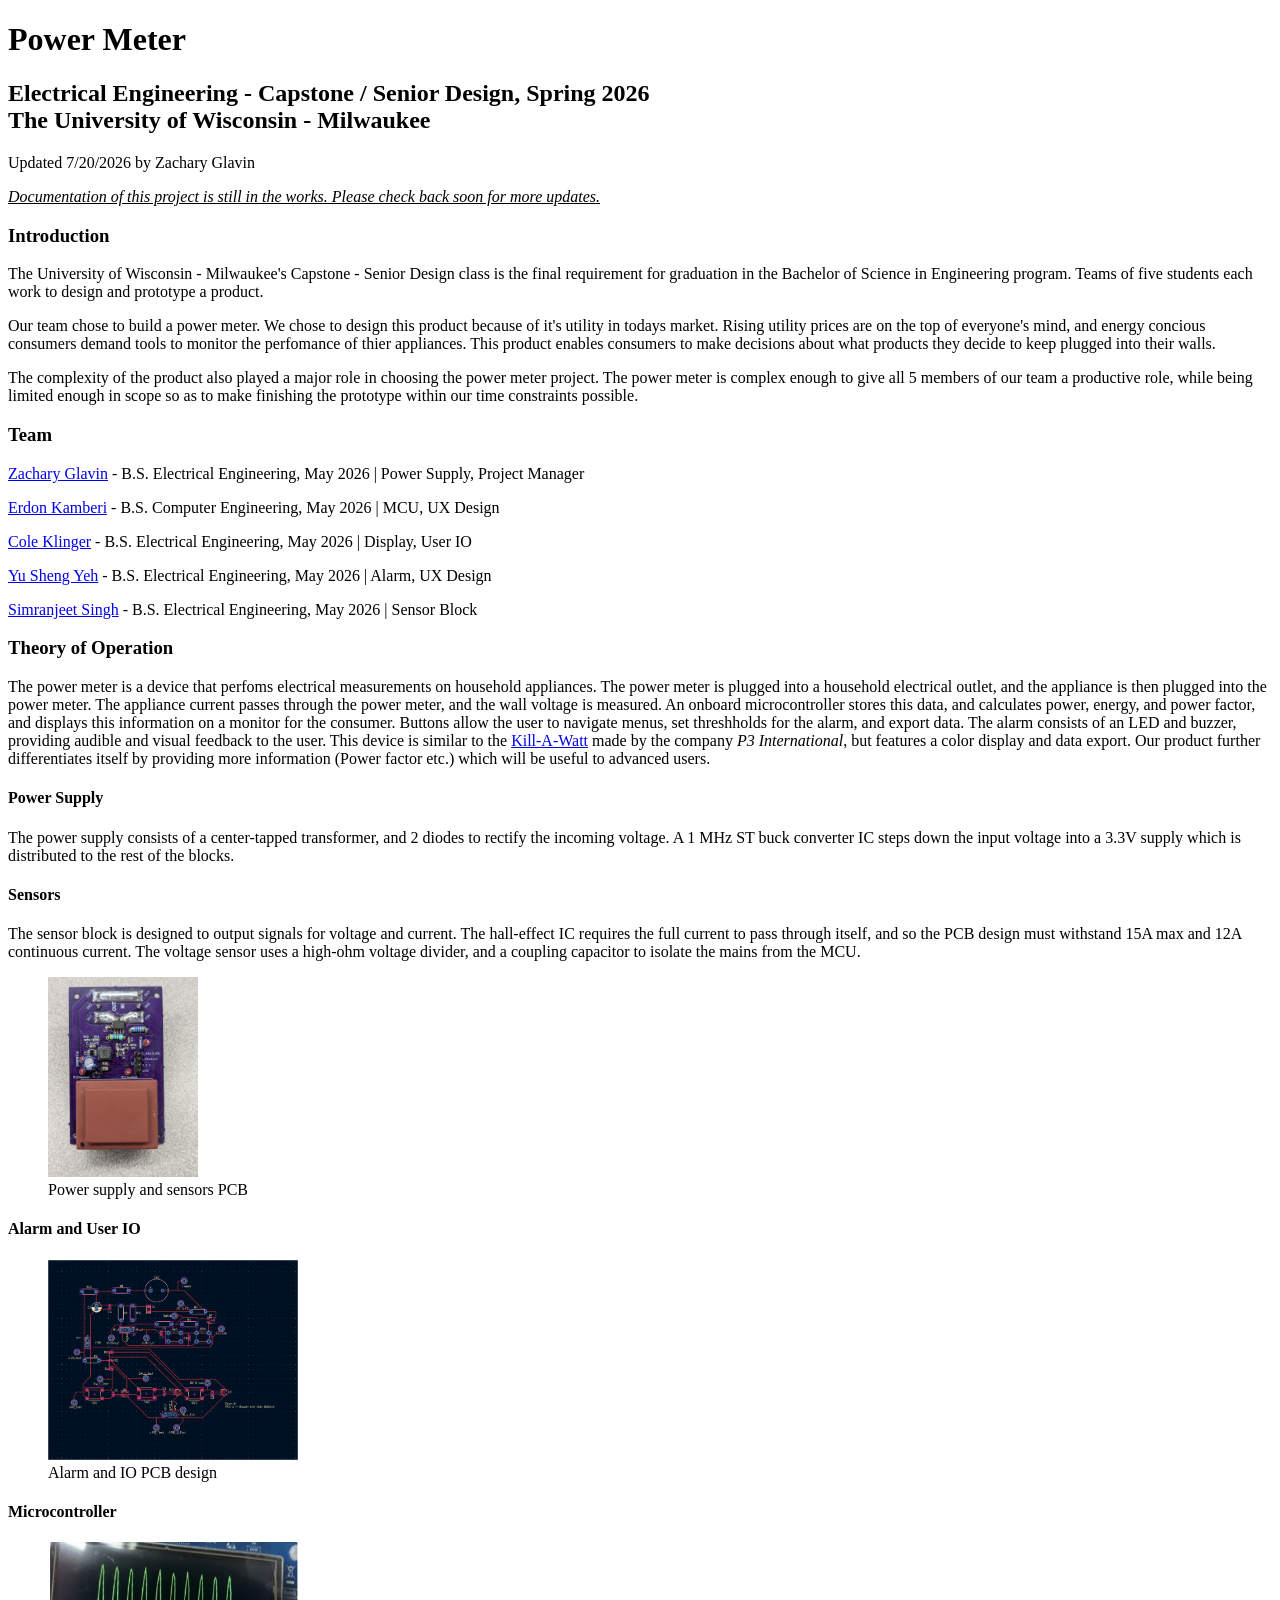
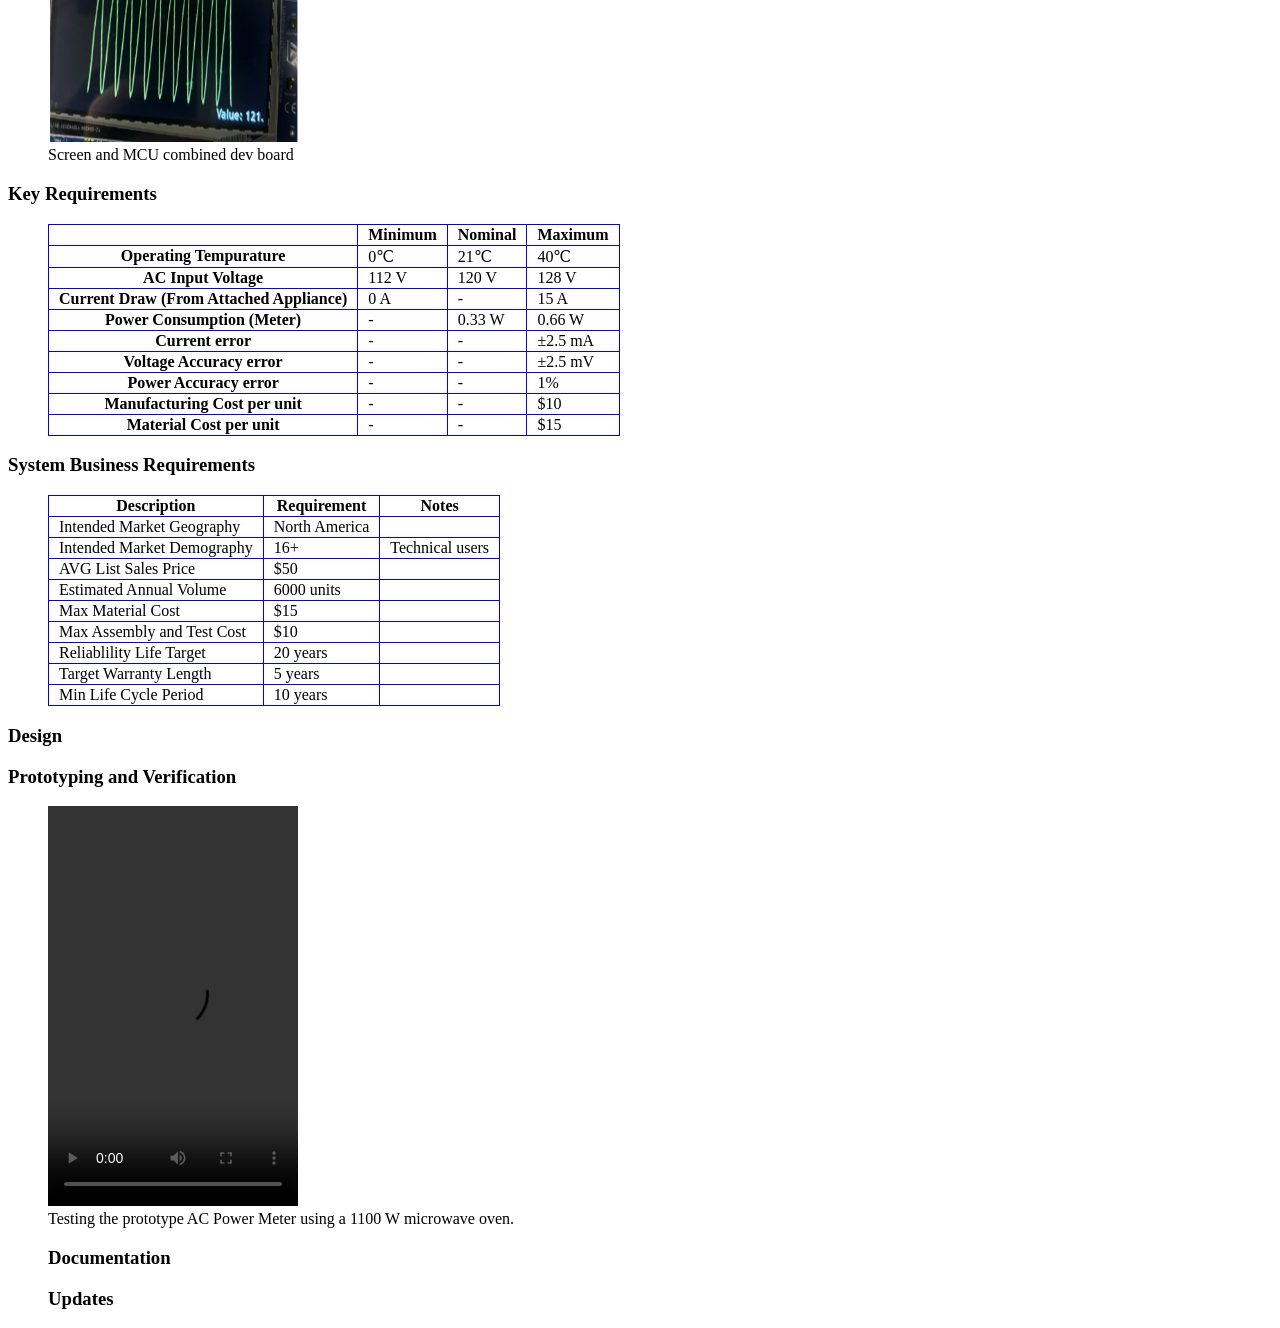
==== capstone.html @ 8c4935be "Additions made to text Update date added. Key sections within projects removed or reorganized" ====
<!Doctype html>
<html>
	<head>
	    <title>
            Capstone
        </title>
        <link rel="icon" type="image/png" href="images/logo_mini.png"> 
		<link rel="stylesheet" href="report.css?v=1.2">
	
	</head>
	
	<body>
	<h1>
		Power Meter
	</h1>
	<h2>
		Electrical Engineering - Capstone / Senior Design, Spring 2026
		<br>
		The University of Wisconsin - Milwaukee
	</h2>
	<p>
		Updated 7/20/2026 by Zachary Glavin
	</p>
	<p>
		<u><i>Documentation of this project is still in the works. Please check back soon for more updates. </i></u>
	</p>
		
	
	<h3>
		Introduction
	</h3>
	<p>
	The University of Wisconsin - Milwaukee's Capstone - Senior Design class is the final requirement for 
	graduation in the Bachelor of Science in Engineering program. Teams of five students each work to design 
	and prototype a product. 
	</p>
	<p>
	Our team chose to build a power meter. We chose to design this product because of it's utility in todays market. 
	Rising utility prices are on the top of everyone's mind, and energy concious consumers demand tools to monitor 
	the perfomance of thier appliances. This product enables consumers to make decisions about what products they decide 
	to keep plugged into their walls. 
	</p>
	<p>
	The complexity of the product also played a major role in choosing the power meter project. The power meter is complex enough to 
	give all 5 members of our team a productive role, while being limited enough in scope so as to make finishing the prototype within 
	our time constraints possible.
	</p>
	
	<h3>
		Team
	</h3>
	<p>
		<a href = "https://www.linkedin.com/in/zachglavin/" target = "_blank">Zachary Glavin</a> - B.S. Electrical Engineering, May 2026 | Power Supply, Project Manager
	</p>
	<p>
		<a href = "https://www.linkedin.com/in/erdon-kamberi-077677213/" target = "_blank">Erdon Kamberi</a> - B.S. Computer Engineering, May 2026 | MCU, UX Design
	</p>
	<p>
		<a href = "https://www.linkedin.com/in/cole-klinger-29abb12b4/" target = "_blank">Cole Klinger</a> - B.S. Electrical Engineering, May 2026 | Display,  User IO
	</p>
	<p>
		<a href = "https://www.linkedin.com/in/anson-yeh-96532a337/" target = "_blank">Yu Sheng Yeh</a> - B.S. Electrical Engineering, May 2026 | Alarm, UX Design
	</p>
	<p>
		<a href = "https://www.linkedin.com/in/simranjeet-singh-a9931b348/" target = "_blank">Simranjeet Singh</a> - B.S. Electrical Engineering, May 2026 | Sensor Block
	</p>
	
	<h3>
		Theory of Operation
	</h3>
	<p>
		The power meter is a device that perfoms electrical measurements on household appliances. 
		The power meter is plugged into a household electrical outlet, and the appliance is then 
		plugged into the power meter. The appliance current passes through the power meter, and 
		the wall voltage is measured. An onboard microcontroller stores this data, and calculates 
		power, energy, and power factor, and displays this information on a monitor for the consumer. 
		Buttons allow the user to navigate menus, set threshholds for the alarm, and export data. 
		The alarm consists of an LED and buzzer, providing audible and visual feedback to the user. 
		This device is similar to the 
		<a href="https://shop.p3international.com/products/kill-a-watt">Kill-A-Watt</a> 
		made by the company <i>P3 International</i>, but features a color display and data export. 
		Our product further differentiates itself by providing more information (Power factor etc.) 
		which will be useful to advanced users.
	</p>

	<h4>
		Power Supply
	</h4>
	
	<p>
	The power supply consists of a center-tapped transformer, and 2 diodes to rectify the incoming voltage. A 1 MHz ST buck converter IC steps down the input voltage into a 3.3V supply which is distributed to the rest of the blocks. 
	</p>
	
	<h4>
	Sensors
	</h4>
	<p>
	The sensor block is designed to output signals for voltage and current. The hall-effect IC requires the full current to pass through itself, and so the PCB design must withstand 15A max and 12A continuous current. The voltage sensor uses a high-ohm voltage divider, and a coupling capacitor to isolate the mains from the MCU. 
	</p>
	
	<figure>
		<img src="images/pcb_r2_live.jpg" style="width: 150px; height: 200px">
		<figcaption>
			Power supply and sensors PCB
		</figcaption>
	</figure>
	
	<h4>
		Alarm and User IO
	</h4>
	
	<figure>
		<img src="images/io_pcb_schem.png" style="width: 250px; height: 200px">
		<figcaption>
			Alarm and IO PCB design
		</figcaption>
	</figure>
	
	<h4>
		Microcontroller
	</h4>
	<figure>
		<img src="images/mcu_sine.jpg" style="width: 250px; height: 200px">
		<figcaption>
			Screen and MCU combined dev board
		</figcaption>
	</figure>
	
	<h3>
		Key Requirements
	</h3>
	
	<figure>
	
		<table>
			<tr>
				<th></th>
				<th>Minimum</th>
				<th>Nominal</th>
				<th>Maximum</th>
			</tr>
			<tr>
				<th>Operating Tempurature</th>
				<td>0&#8451;</td>
				<td>21&#8451;</td>
				<td>40&#8451;</td>
			
			</tr>
			<tr>
				<th>AC Input Voltage</th>
				<td>112 V</td>
				<td>120 V</td>
				<td>128 V</td>
			
			</tr>
			<tr>
				<th>Current Draw (From Attached Appliance)</th>
				<td>0 A</td>
				<td>-</td>
				<td>15 A</td>
			
			</tr>
			<tr>
				<th>Power Consumption (Meter)</th>
				<td>-</td>
				<td>0.33 W</td>
				<td>0.66 W</td>
			
			</tr>
			<tr>
				<th>Current error</th>
				<td>-</td>
				<td>-</td>
				<td>&plusmn;2.5 mA</td>
			
			</tr>
			<tr>
				<th>Voltage Accuracy error</th>
				<td>-</td>
				<td>-</td>
				<td>&plusmn;2.5 mV</td>
			
			</tr>
			<tr>
				<th>Power Accuracy error</th>
				<td>-</td>
				<td>-</td>
				<td>1%</td>
			
			</tr>
			<tr>
				<th>Manufacturing Cost per unit</th>
				<td>-</td>
				<td>-</td>
				<td>$10</td>
			
			</tr>
			<tr>
				<th>Material Cost per unit</th>
				<td>-</td>
				<td>-</td>
				<td>$15</td>
			
			</tr>
		
		</table>
	</figure>
	
	<h3>
	System Business Requirements
	</h3>
	
	<figure>
		<table>
			<tr>
				<th>Description</th>
				<th>Requirement</th>
				<th>Notes</th>
			<tr>
			
			<tr>
				<td>Intended Market Geography</td>
				<td>North America</td>
				<td></td>
			
			</tr>
			
			<tr>
				<td>Intended Market Demography</td>
				<td>16+</td>
				<td>Technical users</td>
			
			</tr>
			
			<tr>
				<td>AVG List Sales Price</td>
				<td>$50</td>
				<td></td>
			
			</tr>
			
			<tr>
				<td>Estimated Annual Volume</td>
				<td>6000 units</td>
				<td></td>
			
			</tr>
			
			<tr>
			
				<td>Max Material Cost</td>
				<td>$15</td>
				<td></td>
			
			</tr>
			
			<tr>
			
				<td>Max Assembly and Test Cost</td>
				<td>$10</td>
				<td></td>
			
			</tr>
			
			<tr>
			
				<td>Reliablility Life Target</td>
				<td>20 years</td>
				<td></td>
			
			</tr>
			
			<tr>
			
				<td>Target Warranty Length</td>
				<td>5 years</td>
				<td></td>
			
			</tr>
			
			<tr>
			
				<td>Min Life Cycle Period</td>
				<td>10 years</td>
				<td></td>
			
			</tr>
			
		
		</table>
	</figure>
	 
	<h3>
		Design
	</h3>
	<p>
	
	</p>
	
	<h3>
		Prototyping and Verification
	</h3>
	<p>
	
	</p>
	
	<figure>
		<video width="250" height="400" controls>
			<source src="video/microwave_trial.mp4">
		</video>
		<figcaption>
			Testing the prototype AC Power Meter using a 1100 W microwave oven.
		</figcaption>

	<p>
	
	</p>
	
	<h3>
		Documentation
	</h3>
	
	<p>
	
	</p>
	
	<h3>
		Updates
	</h3>

	</body>

</html>
---- report.css ----
table, th, td{
	border-style: solid;
	border-width: 1px;
	border-color: blue;
	border-collapse: collapse;
	padding-left: 10px;
	padding-right: 10px;
}
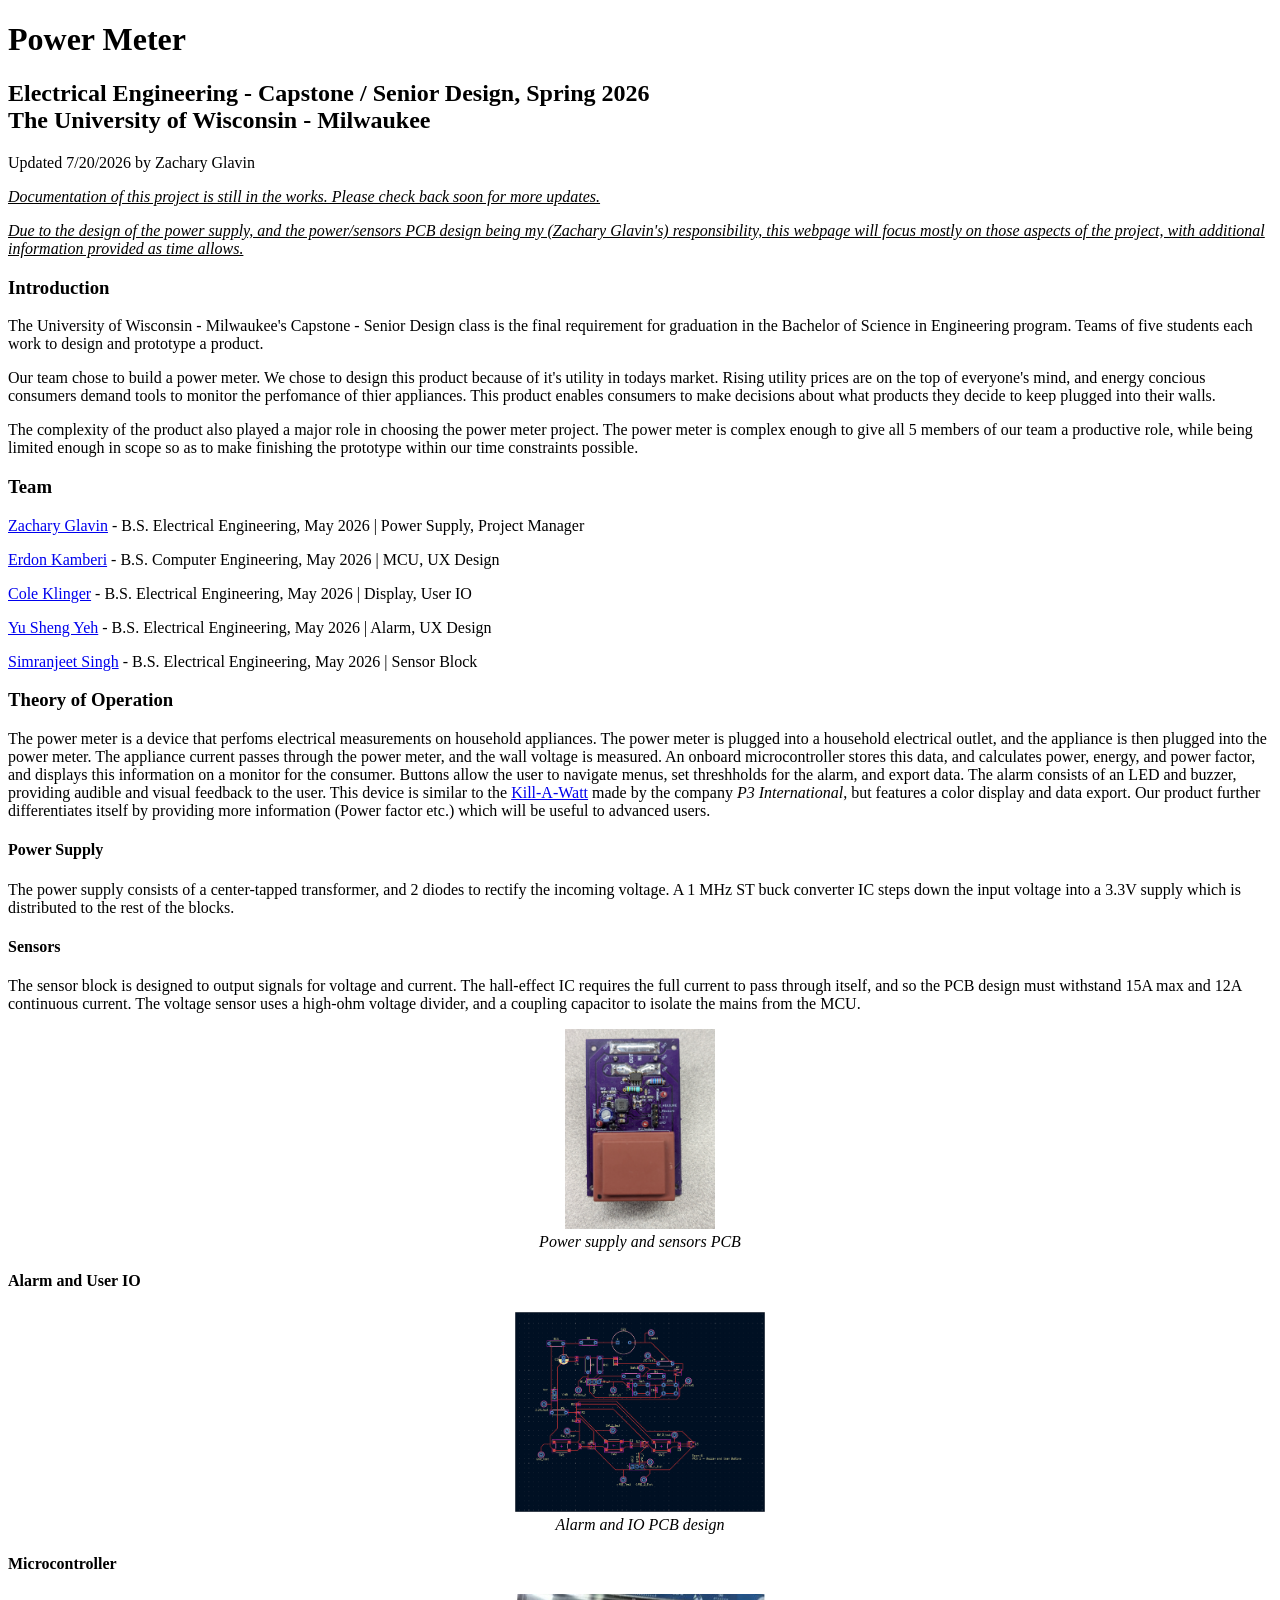
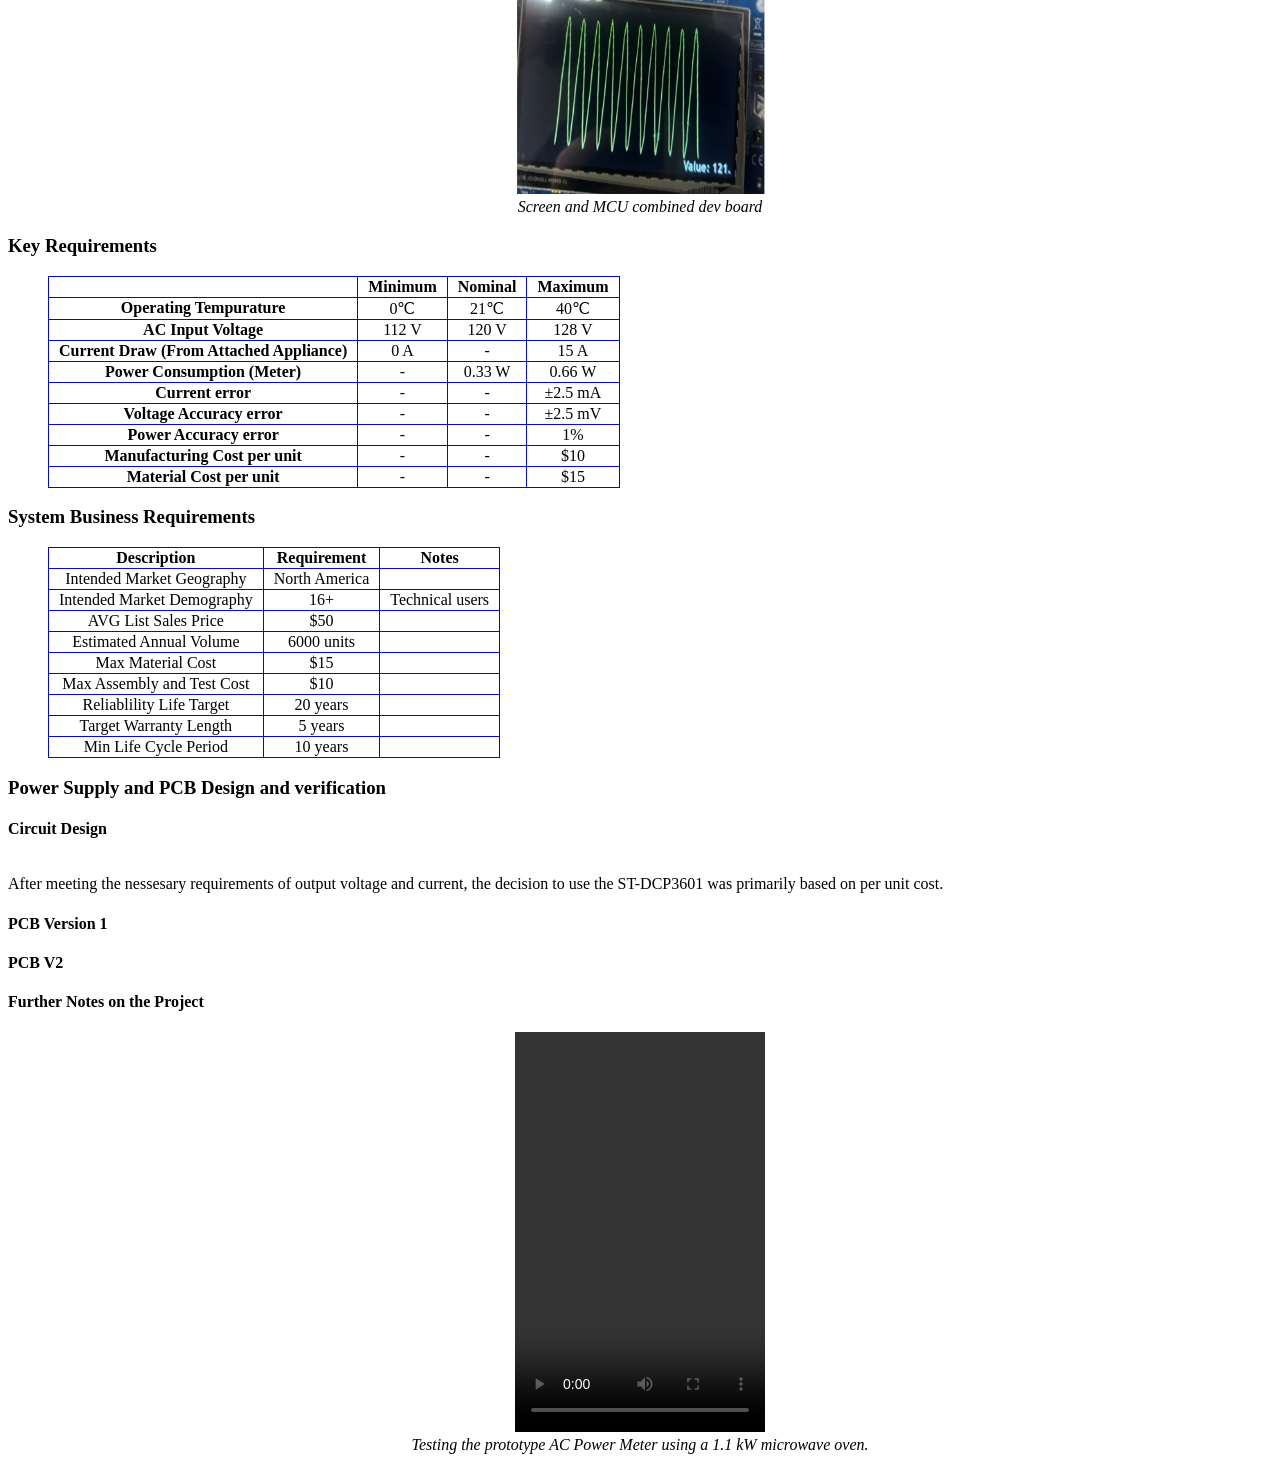
==== commit 18d4c3ed: "Major Content Updates CSS report style update  Large update to document organization" ====
--- a/capstone.html
+++ b/capstone.html
@@ -21,10 +21,16 @@
 	<p>
 		Updated 7/20/2026 by Zachary Glavin
 	</p>
-	<p>
-		<u><i>Documentation of this project is still in the works. Please check back soon for more updates. </i></u>
-	</p>
-		
+	
+	<u><i>
+	<p>
+		Documentation of this project is still in the works. Please check back soon for more updates. 
+	</p>
+	<p>
+		Due to the design of the power supply, and the power/sensors PCB design being my (Zachary Glavin's) responsibility, this webpage will focus mostly on those aspects of the project, with additional information provided as time allows. 
+	</p>
+	
+	</i></u>
 	
 	<h3>
 		Introduction
@@ -289,45 +295,64 @@
 		
 		</table>
 	</figure>
-	 
-	<h3>
-		Design
-	</h3>
-	<p>
-	
-	</p>
-	
-	<h3>
-		Prototyping and Verification
-	</h3>
-	<p>
-	
-	</p>
-	
+	
+	<h3>
+		Power Supply and PCB Design and verification
+	</h3>
+	
+	<!-- 
+		This section will feature the design of my Power supply circuit as well as testing performance relevant to the functionality of the circuit. The question is to merge the PCB section with this section since many issues overlapped.
+		
+		Sections:
+			Circuit Design
+			LCR values
+			Description of IC buck and considerations which led to it's choice
+			V1 PCB and it's layout description. Design considerations
+			Issues found during first round of debugging
+			Resolution to these issues.
+			V2 changes, workflow and software introduced. 
+			What I've learned since. A retrospective
+	-->
+	<h4>
+		Circuit Design
+	</h4>
+	
+	<!--BOM Table-->
+	<figure>
+		<table>
+			
+		</table>
+	</figure>
+	
+	<!-- Schematics -->
+	<figure>
+	
+	
+	</figure>
+	
+	<p>
+		After meeting the nessesary requirements of output voltage and current, the decision to use the ST-DCP3601 was primarily based on per unit cost. 
+	</p>
+	
+	<h4>
+		PCB Version 1
+	</h4>
+	
+	<h4>
+		PCB V2
+	</h4>
+	
+	<h4>
+		Further Notes on the Project
+	</h4>
 	<figure>
 		<video width="250" height="400" controls>
 			<source src="video/microwave_trial.mp4">
 		</video>
 		<figcaption>
-			Testing the prototype AC Power Meter using a 1100 W microwave oven.
+			Testing the prototype AC Power Meter using a 1.1 kW microwave oven. 
 		</figcaption>
-
-	<p>
-	
-	</p>
-	
-	<h3>
-		Documentation
-	</h3>
-	
-	<p>
-	
-	</p>
-	
-	<h3>
-		Updates
-	</h3>
-
+	</figure>
 	</body>
 
 </html>
--- a/report.css
+++ b/report.css
@@ -6,3 +6,11 @@
 	padding-left: 10px;
 	padding-right: 10px;
 }
+
+figure{
+	text-align: center;
+}
+
+figcaption{
+	font-style: italic;
+}
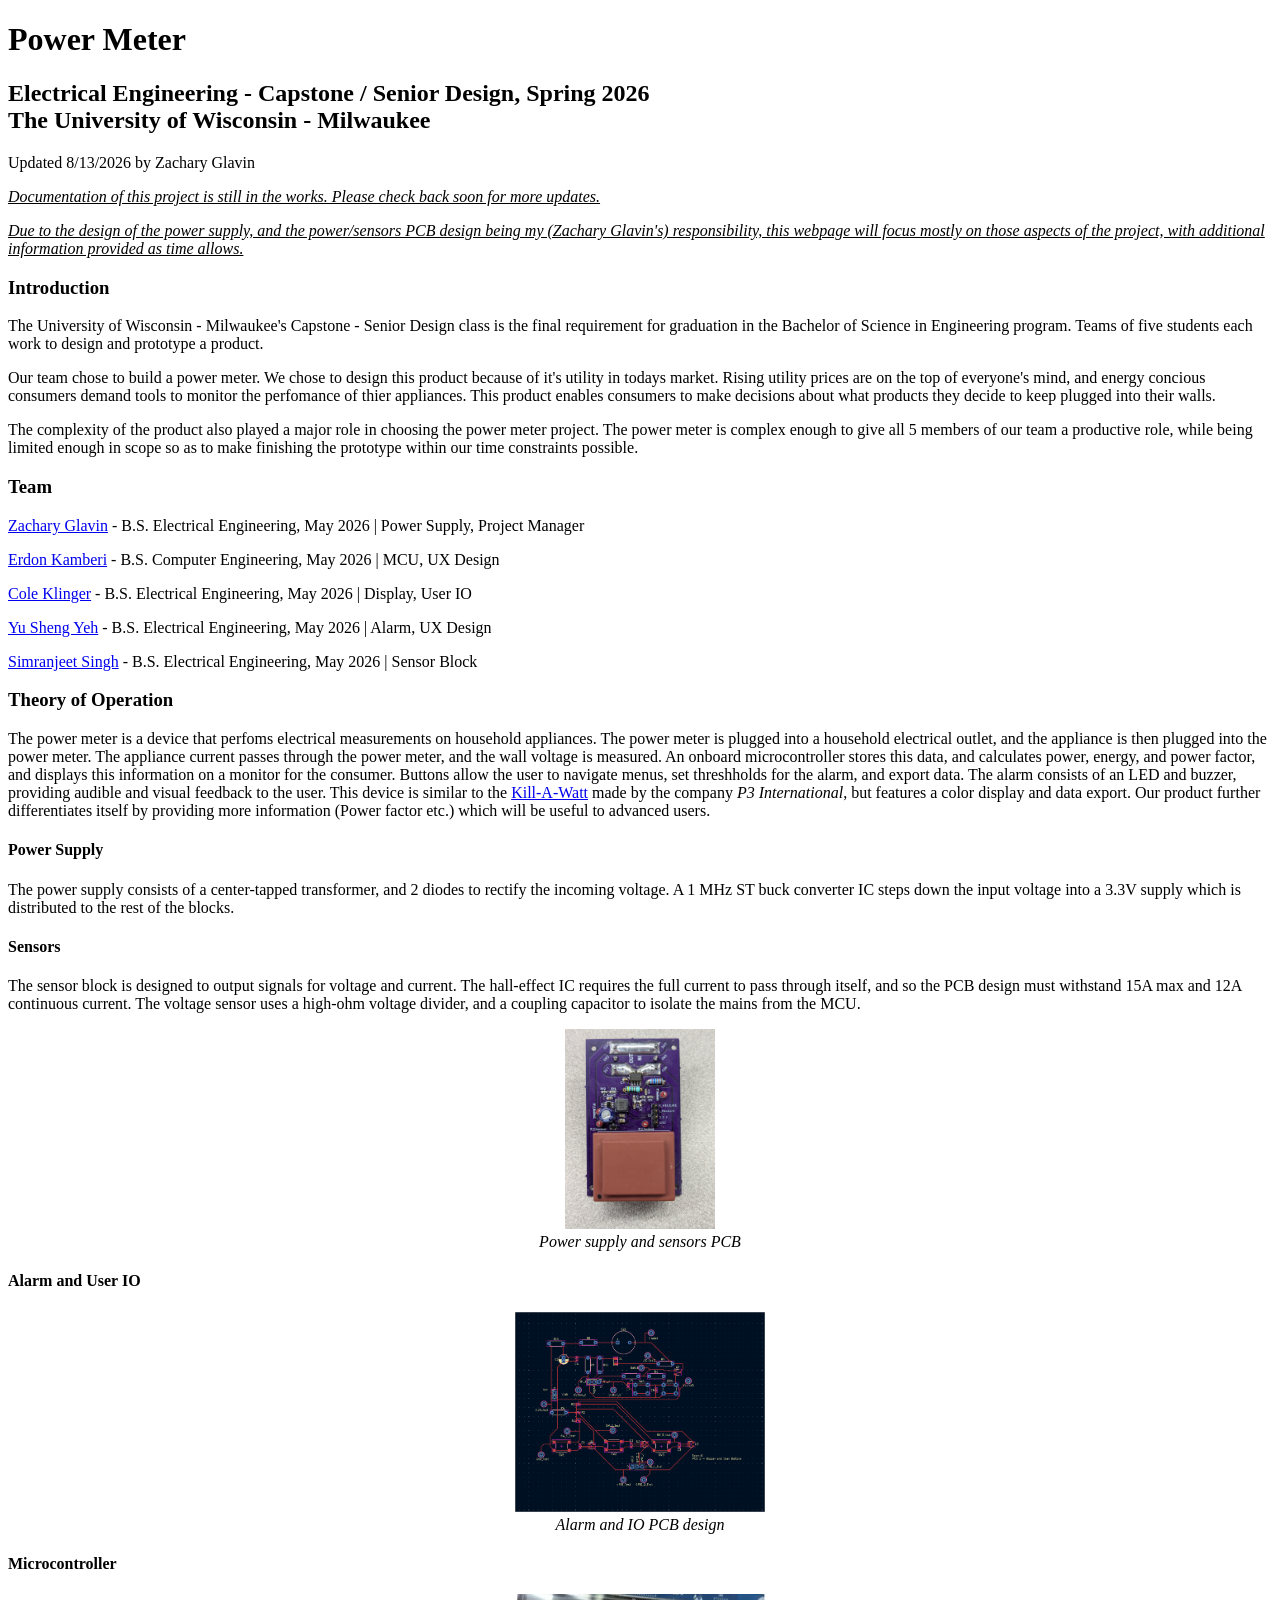
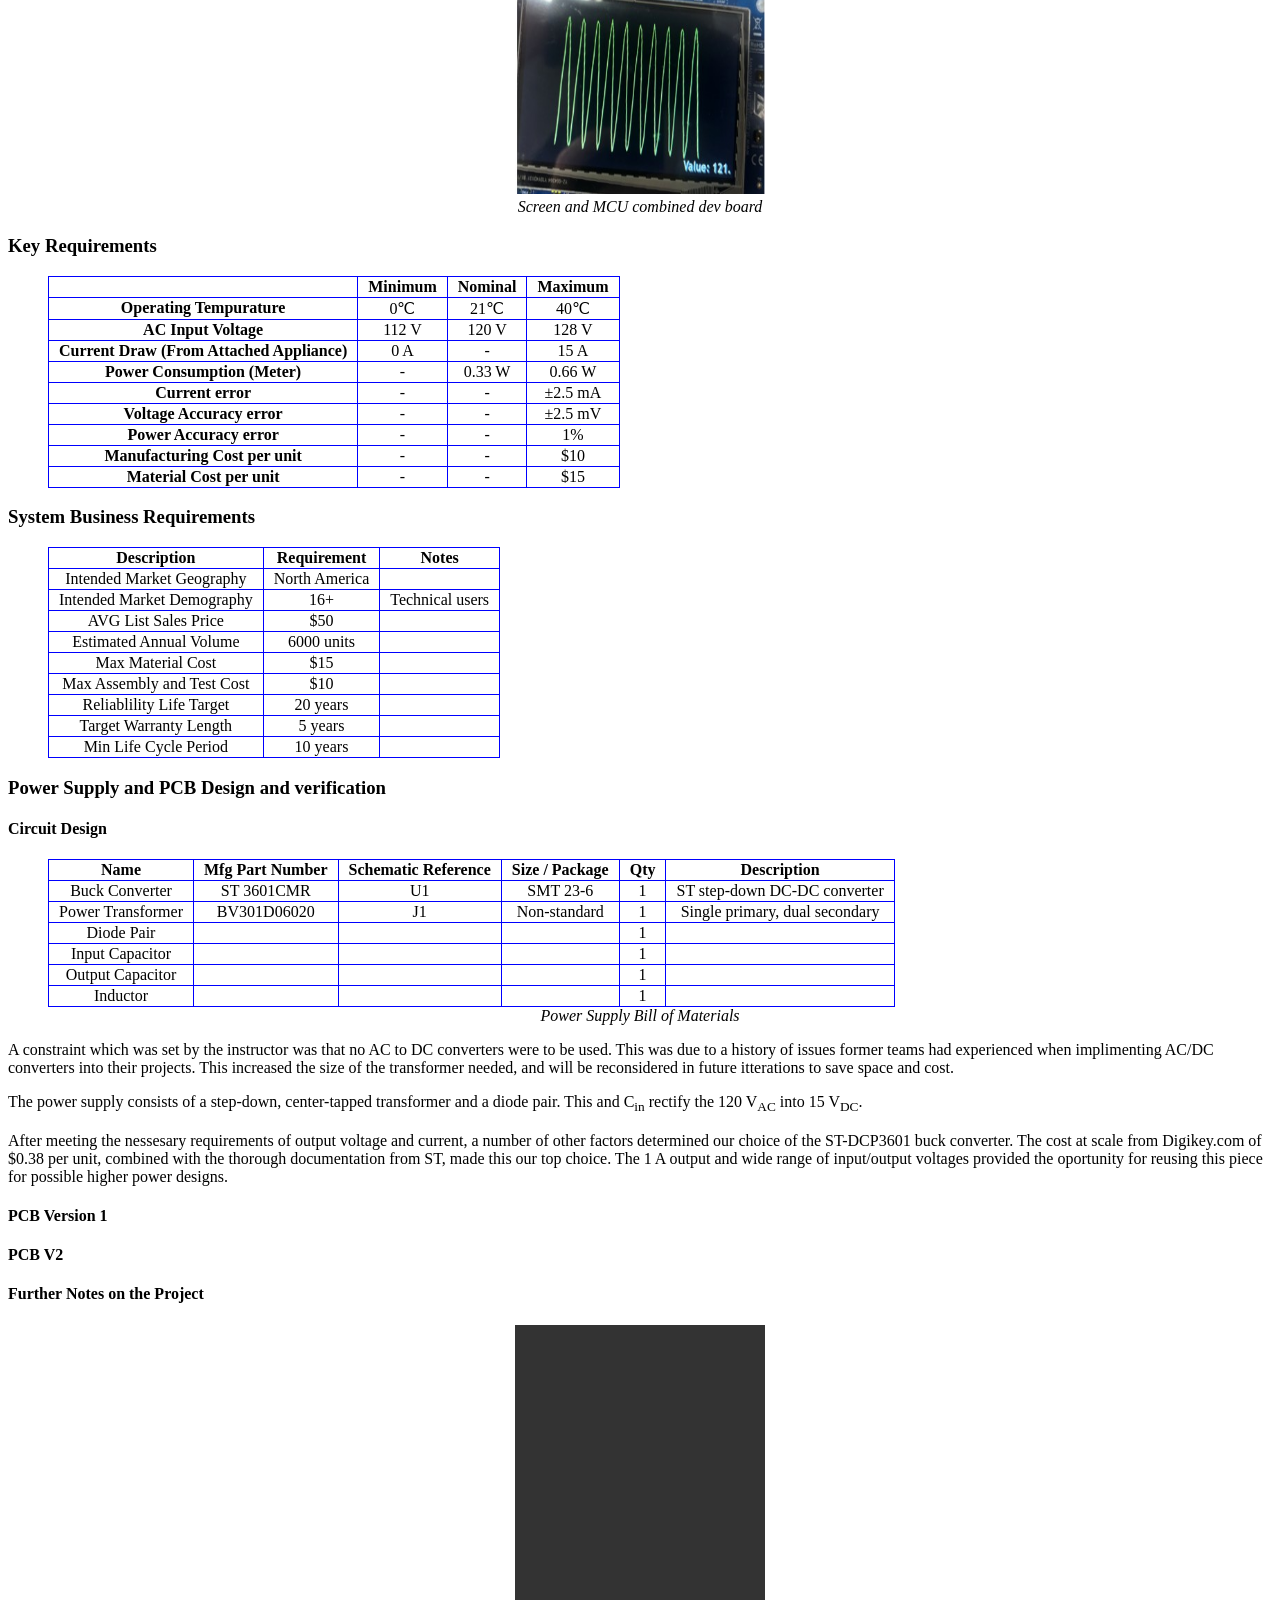
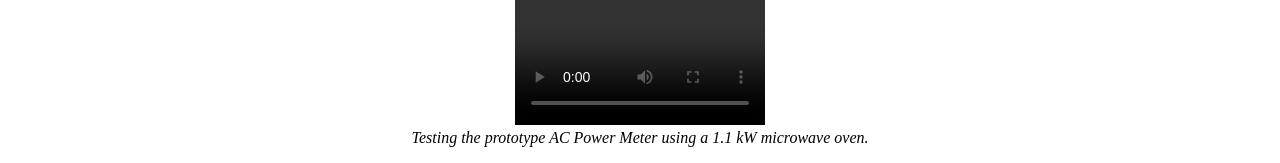
==== commit 1d5327e7: "Update capstone.html Added to circuit design section Added BOM Table" ====
--- a/capstone.html
+++ b/capstone.html
@@ -19,7 +19,7 @@
 		The University of Wisconsin - Milwaukee
 	</h2>
 	<p>
-		Updated 7/20/2026 by Zachary Glavin
+		Updated 8/13/2026 by Zachary Glavin
 	</p>
 	
 	<u><i>
@@ -320,18 +320,86 @@
 	<!--BOM Table-->
 	<figure>
 		<table>
-			
+			<tr>
+				<th>Name</th>
+				<th>Mfg Part Number</th>
+				<th>Schematic Reference</th>
+				<th>Size / Package</th>
+				<th>Qty</th>
+				<th>Description</th>
+			</tr>
+			<!--Buck-->
+			<tr>
+				<td>Buck Converter</td> <!--Name -->
+				<td>ST 3601CMR</td> <!--mfg part -->
+				<td>U1</td> <!--schem ref -->
+				<td>SMT 23-6</td> <!--pkg -->
+				<td>1</td> <!--qty -->
+				<td>ST step-down DC-DC converter</td> <!--Description -->
+			</tr>
+			<!--Power Transform-->
+			<tr>
+				<td>Power Transformer</td> <!--Name -->
+				<td>BV301D06020</td> <!--mfg part -->
+				<td>J1</td> <!--schem ref -->
+				<td>Non-standard</td> <!--pkg -->
+				<td>1</td> <!--qty -->
+				<td>Single primary, dual secondary</td> <!--Description -->
+			</tr>
+			<!--Diode pair-->
+			<tr>
+				<td>Diode Pair</td> <!--Name -->
+				<td></td> <!--mfg part -->
+				<td></td> <!--schem ref -->
+				<td></td> <!--pkg -->
+				<td>1</td> <!--qty -->
+				<td></td> <!--Description -->
+			</tr>
+			<!--C_in-->
+			<tr>
+				<td>Input Capacitor</td> <!--Name -->
+				<td></td> <!--mfg part -->
+				<td></td> <!--schem ref -->
+				<td></td> <!--pkg -->
+				<td>1</td> <!--qty -->
+				<td></td> <!--Description -->
+			</tr>
+			<!--C_out-->
+			<tr>
+				<td>Output Capacitor</td> <!--Name -->
+				<td></td> <!--mfg part -->
+				<td></td> <!--schem ref -->
+				<td></td> <!--pkg -->
+				<td>1</td> <!--qty -->
+				<td></td> <!--Description -->
+			</tr>
+			<!--L_out-->
+			<tr>
+				<td>Inductor</td> <!--Name -->
+				<td></td> <!--mfg part -->
+				<td></td> <!--schem ref -->
+				<td></td> <!--pkg -->
+				<td>1</td> <!--qty -->
+				<td></td> <!--Description -->
+			</tr>
 		</table>
+		<figcaption>
+			Power Supply Bill of Materials
+		</figcaption>
 	</figure>
 	
 	<!-- Schematics -->
 	<figure>
-	
-	
-	</figure>
-	
-	<p>
-		After meeting the nessesary requirements of output voltage and current, the decision to use the ST-DCP3601 was primarily based on per unit cost. 
+		
+	</figure>
+	<p>
+		A constraint which was set by the instructor was that no AC to DC converters were to be used. This was due to a history of issues former teams had experienced when implimenting AC/DC converters into their projects. This increased the size of the transformer needed, and will be reconsidered in future itterations to save space and cost. 
+	</p>
+	<p>
+		The power supply consists of a step-down, center-tapped transformer and a diode pair. This and C<sub>in</sub> rectify the 120 V<sub>AC</sub> into 15 V<sub>DC</sub>. 
+	
+	<p>
+		After meeting the nessesary requirements of output voltage and current, a number of other factors determined our choice of the ST-DCP3601 buck converter. The cost at scale from Digikey.com of $0.38 per unit, combined with the thorough documentation from ST, made this our top choice. The 1 A output and wide range of input/output voltages provided the oportunity for reusing this piece for possible higher power designs.
 	</p>
 	
 	<h4>
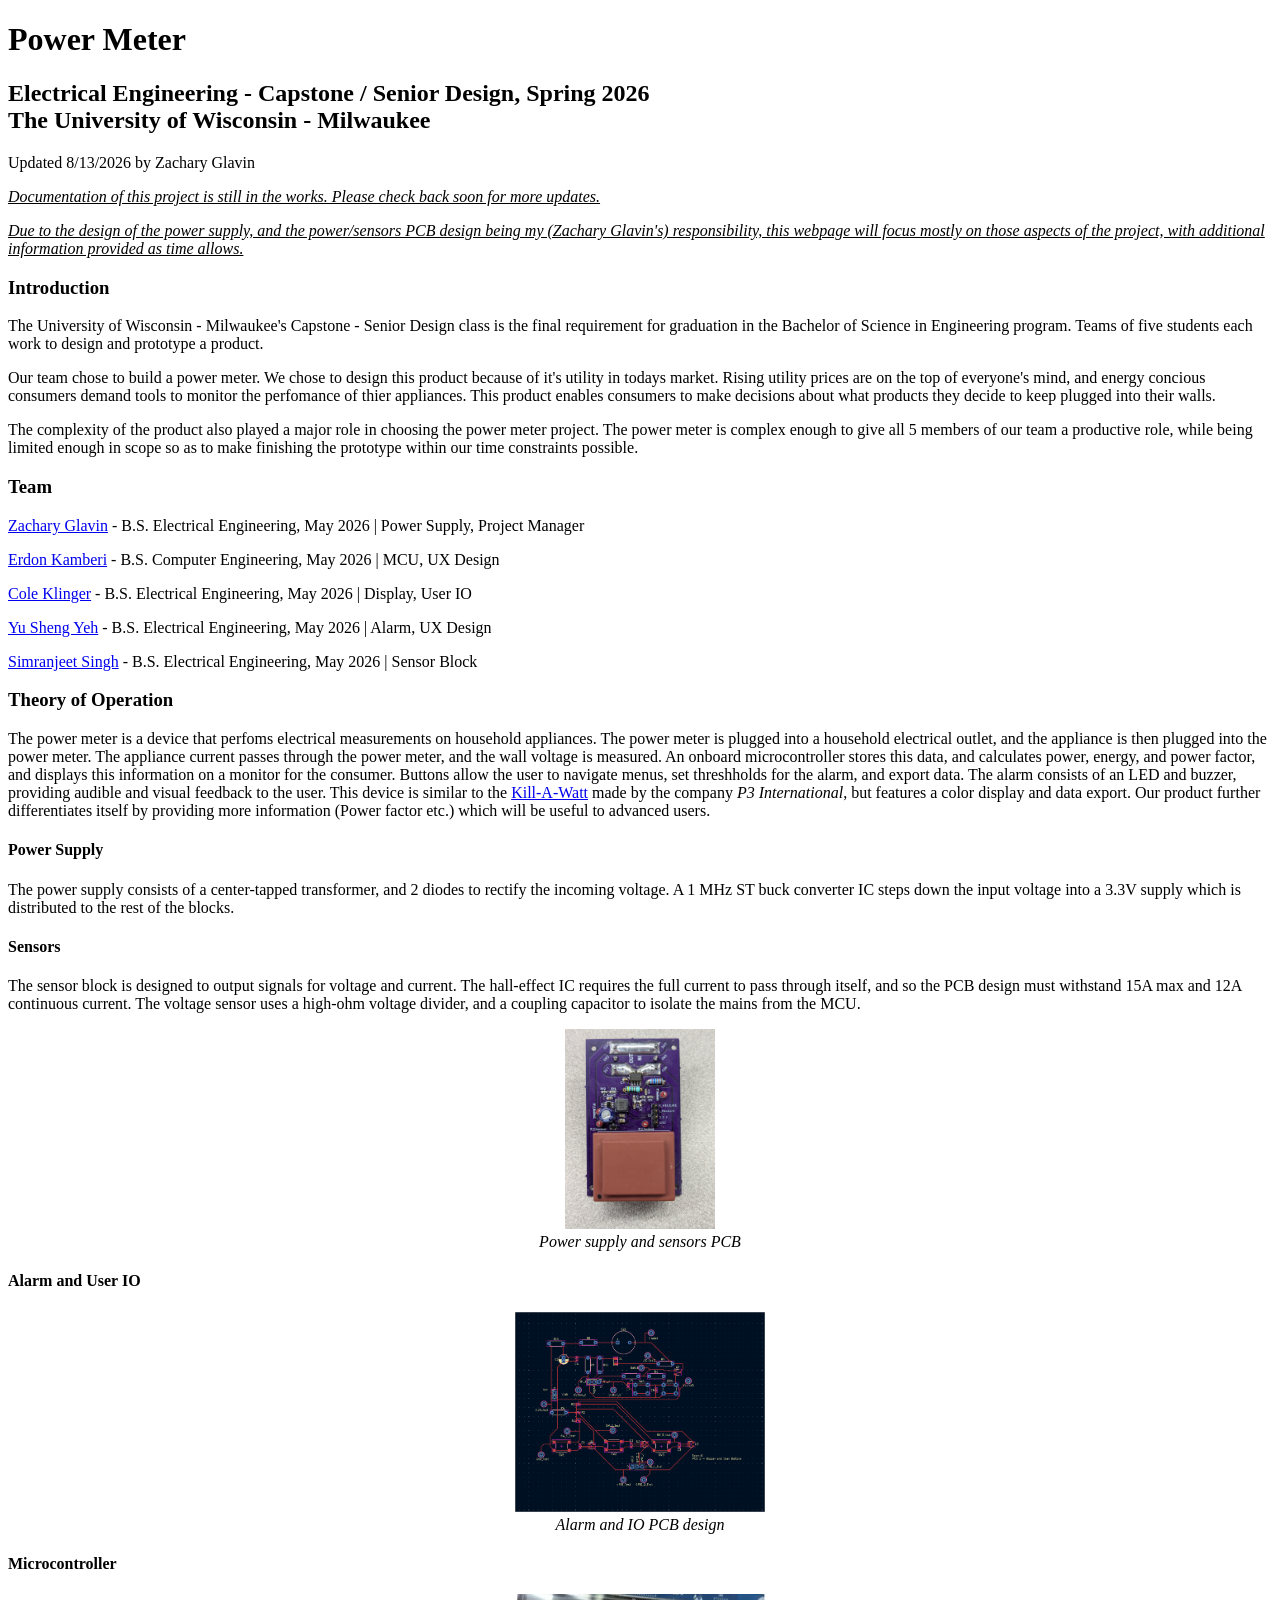
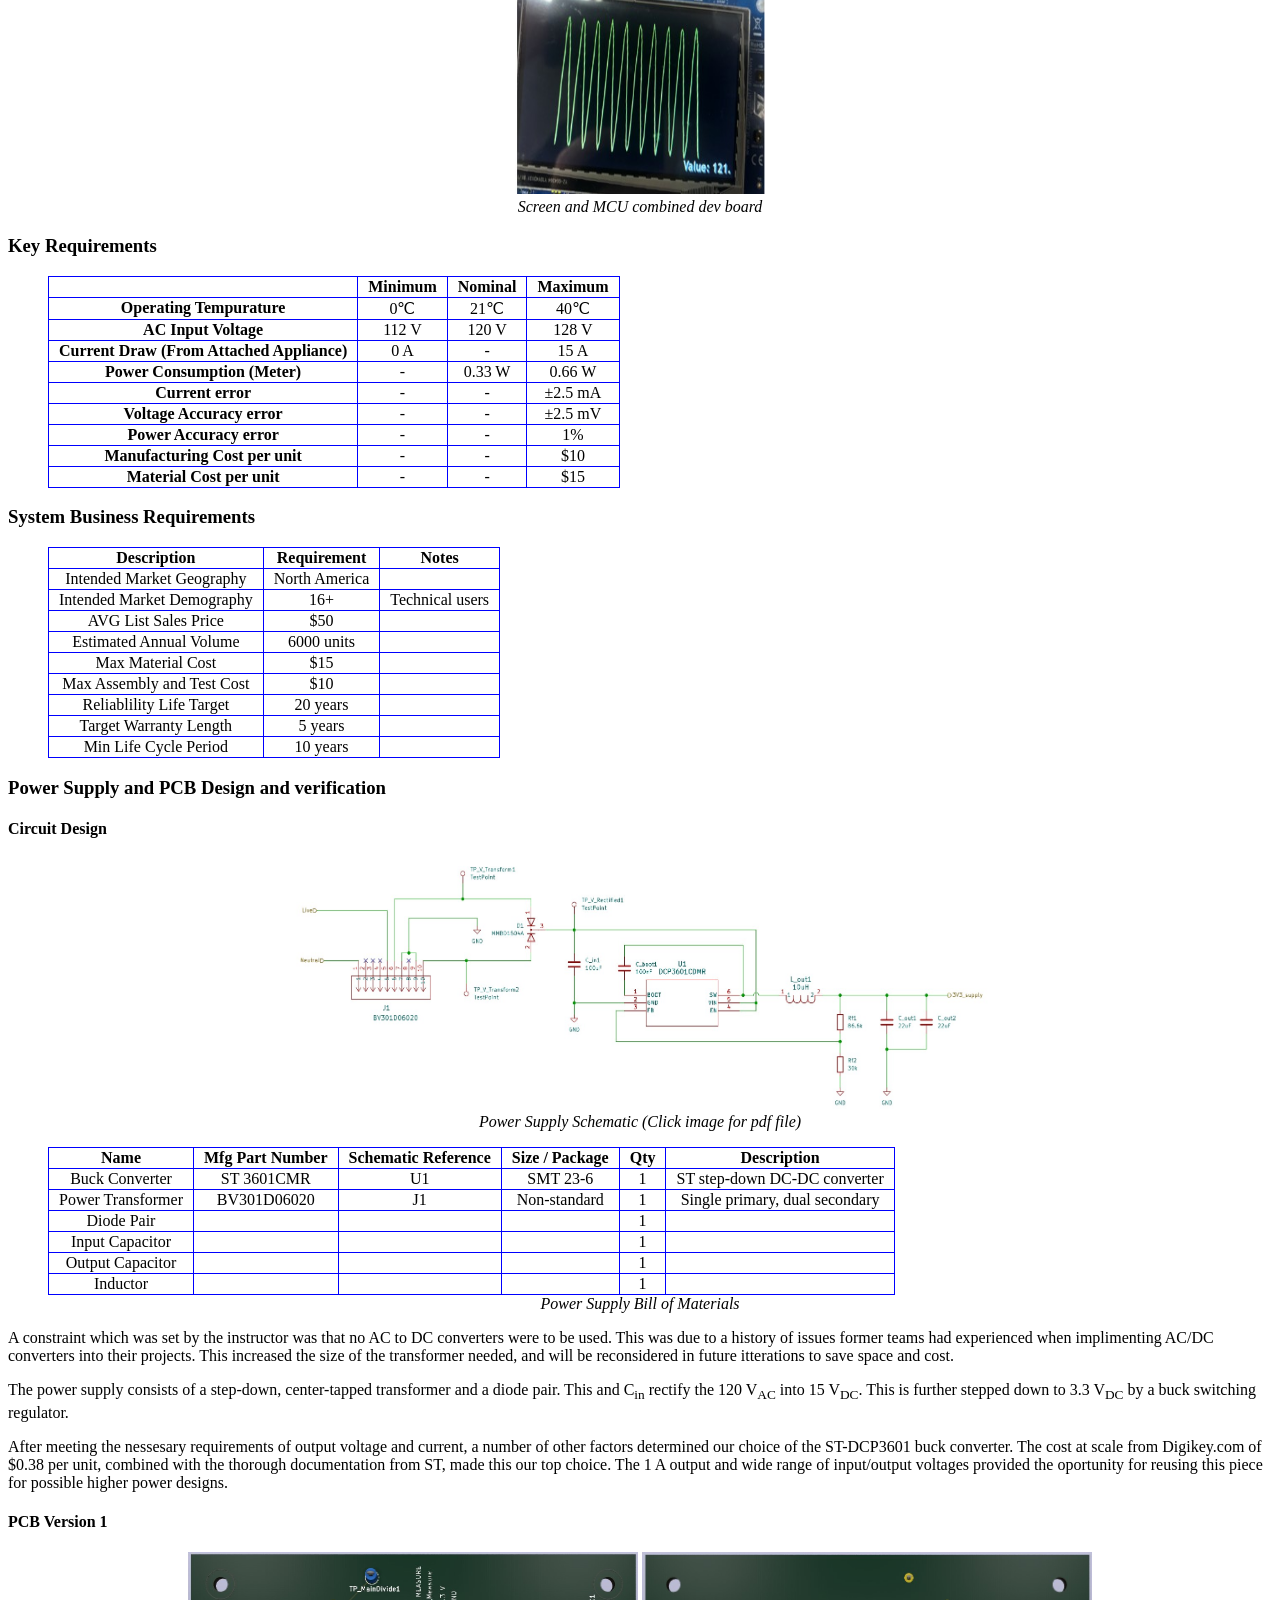
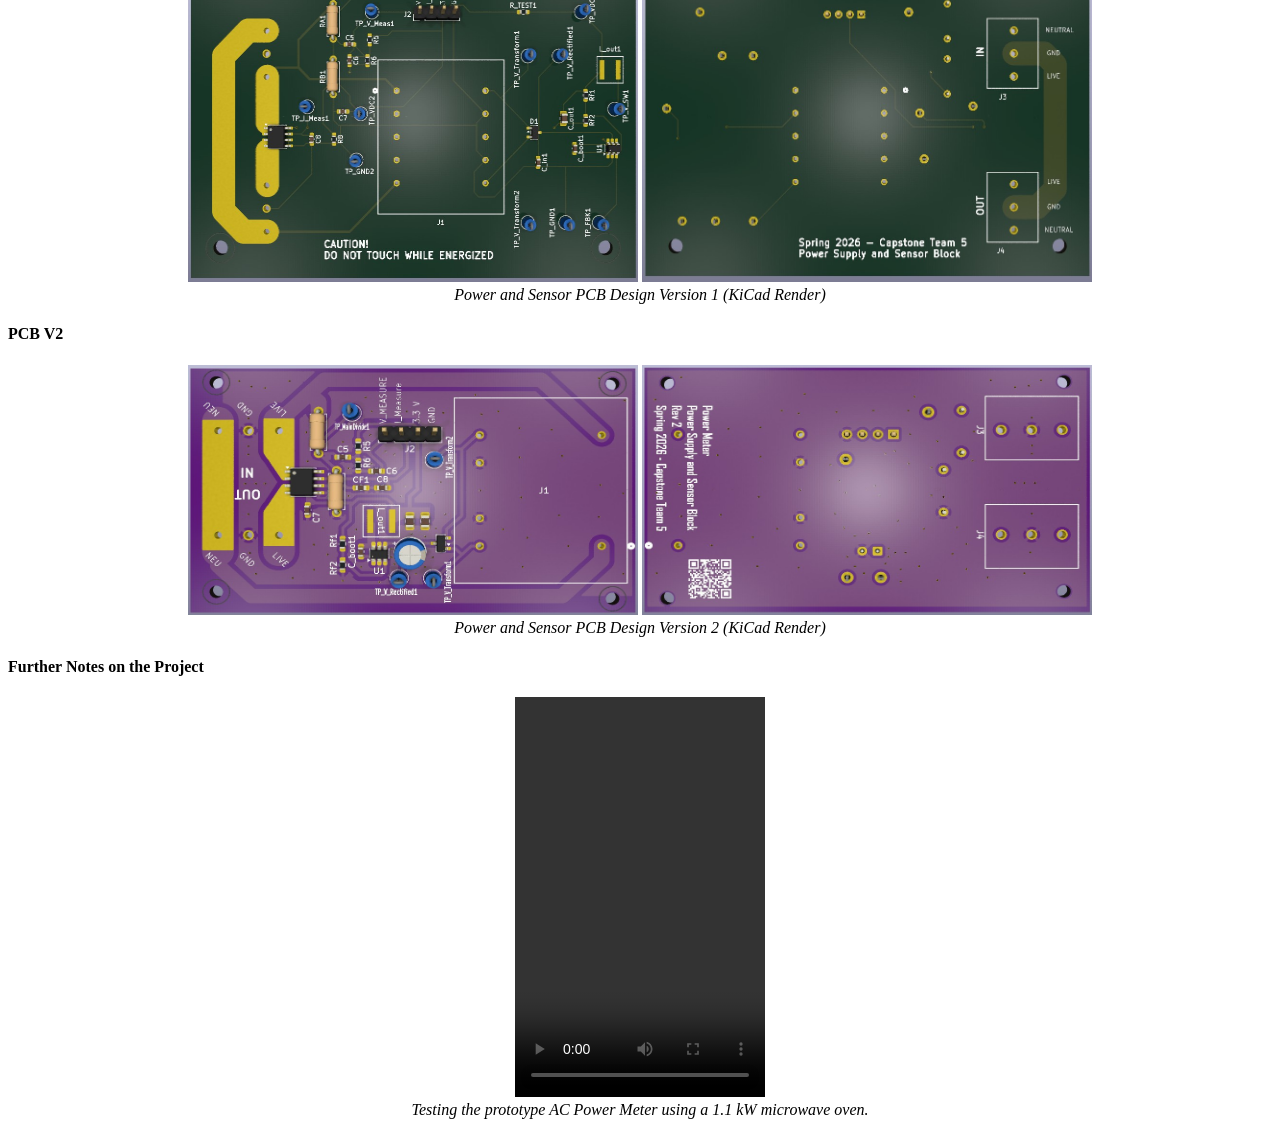
==== commit a4075423: "Image and Files update Added files directory and added a pdf schematic Added images for capstone pag" ====
--- a/capstone.html
+++ b/capstone.html
@@ -317,6 +317,12 @@
 		Circuit Design
 	</h4>
 	
+	<!-- Schematics -->
+	<figure>
+		<a href="files/pwr_sensor_capstone_schematic.pdf"><img src="images/pwr_schematic_ss.jpg" style="width: 700px; height: 250px"></a>
+		<figcaption>Power Supply Schematic (Click image for pdf file)</figcaption>
+	</figure>
+	
 	<!--BOM Table-->
 	<figure>
 		<table>
@@ -388,27 +394,35 @@
 		</figcaption>
 	</figure>
 	
-	<!-- Schematics -->
+	<p>
+		A constraint which was set by the instructor was that no AC to DC converters were to be used. This was due to a history of issues former teams had experienced when implimenting AC/DC converters into their projects. This increased the size of the transformer needed, and will be reconsidered in future itterations to save space and cost. 
+	</p>
+	<p>
+		The power supply consists of a step-down, center-tapped transformer and a diode pair. This and C<sub>in</sub> rectify the 120 V<sub>AC</sub> into 15 V<sub>DC</sub>. This is further stepped down to 3.3 V<sub>DC</sub> by a buck switching regulator.
+	
+	<p>
+		After meeting the nessesary requirements of output voltage and current, a number of other factors determined our choice of the ST-DCP3601 buck converter. The cost at scale from Digikey.com of $0.38 per unit, combined with the thorough documentation from ST, made this our top choice. The 1 A output and wide range of input/output voltages provided the oportunity for reusing this piece for possible higher power designs.
+	</p>
+	
+	<h4>
+		PCB Version 1
+	</h4>
+	
 	<figure>
 		
-	</figure>
-	<p>
-		A constraint which was set by the instructor was that no AC to DC converters were to be used. This was due to a history of issues former teams had experienced when implimenting AC/DC converters into their projects. This increased the size of the transformer needed, and will be reconsidered in future itterations to save space and cost. 
-	</p>
-	<p>
-		The power supply consists of a step-down, center-tapped transformer and a diode pair. This and C<sub>in</sub> rectify the 120 V<sub>AC</sub> into 15 V<sub>DC</sub>. 
-	
-	<p>
-		After meeting the nessesary requirements of output voltage and current, a number of other factors determined our choice of the ST-DCP3601 buck converter. The cost at scale from Digikey.com of $0.38 per unit, combined with the thorough documentation from ST, made this our top choice. The 1 A output and wide range of input/output voltages provided the oportunity for reusing this piece for possible higher power designs.
-	</p>
-	
-	<h4>
-		PCB Version 1
-	</h4>
-	
+		<img src="images/pwr_pcb_v1_front.jpg" style="width: 450px; height: 330px">
+		<img src="images/pwr_pcb_v1_back.jpg" style="width: 450px; height: 330px">
+		<figcaption>Power and Sensor PCB Design Version 1 (KiCad Render)</figcaption>
+	</figure>
 	<h4>
 		PCB V2
 	</h4>
+	
+	<figure>
+		<img src="images/pwr_pcb_v2_front.jpg" style="width: 450px; height: 250px">
+		<img src="images/pwr_pcb_v2_back.jpg" style="width: 450px; height: 250px">
+		<figcaption>Power and Sensor PCB Design Version 2 (KiCad Render)</figcaption>
+	</figure>	
 	
 	<h4>
 		Further Notes on the Project
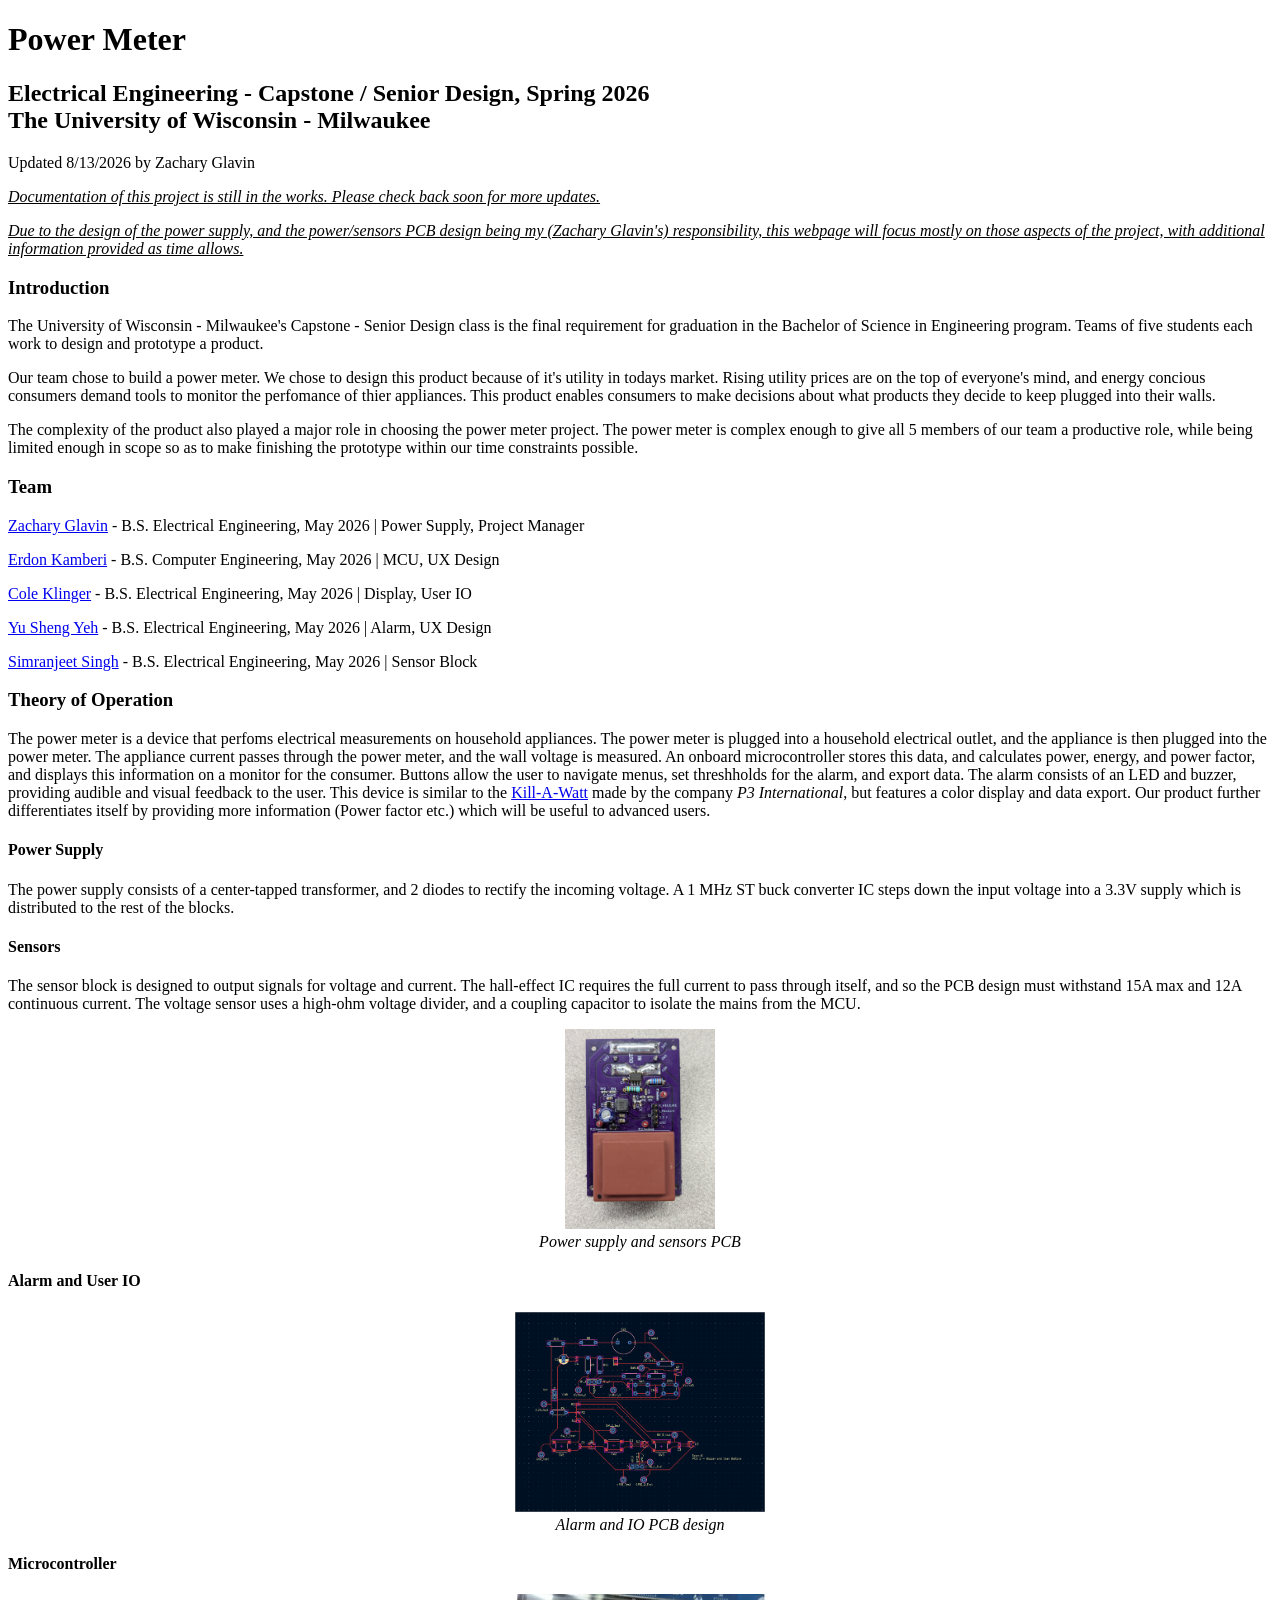
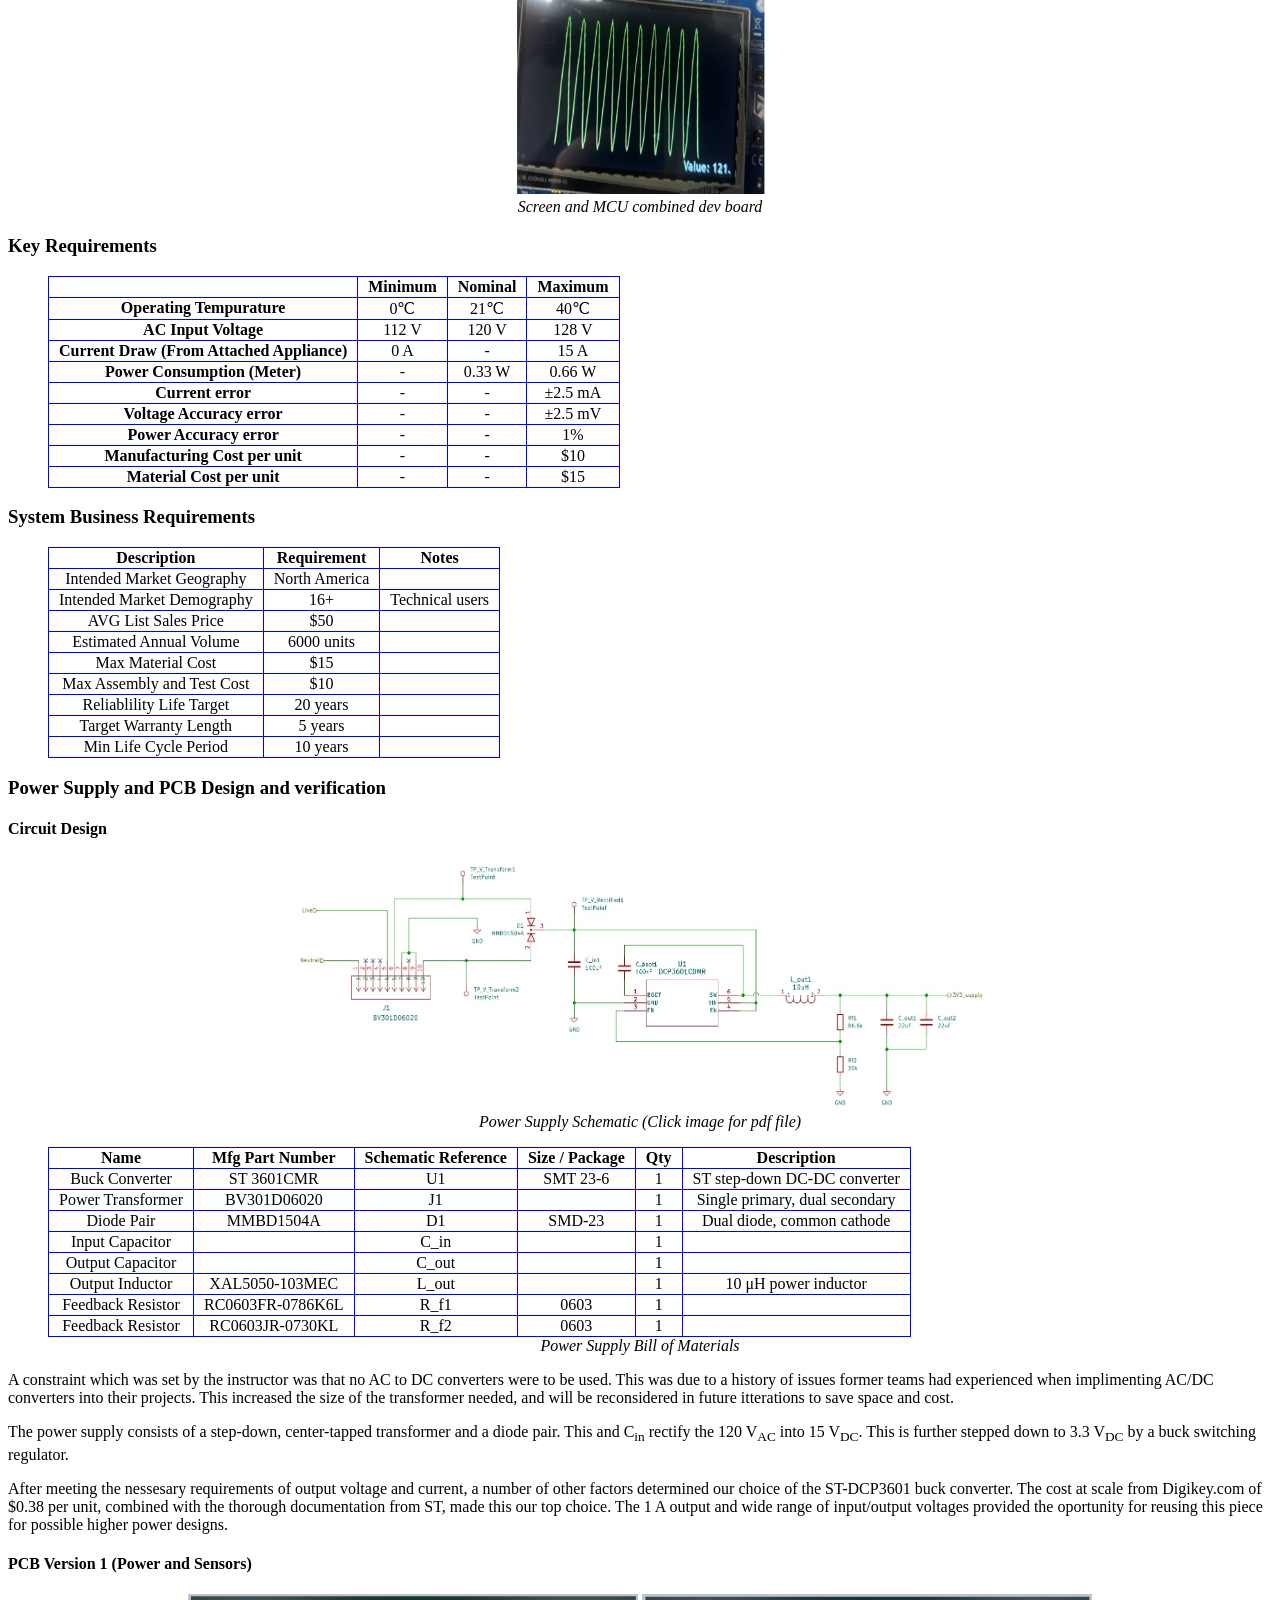
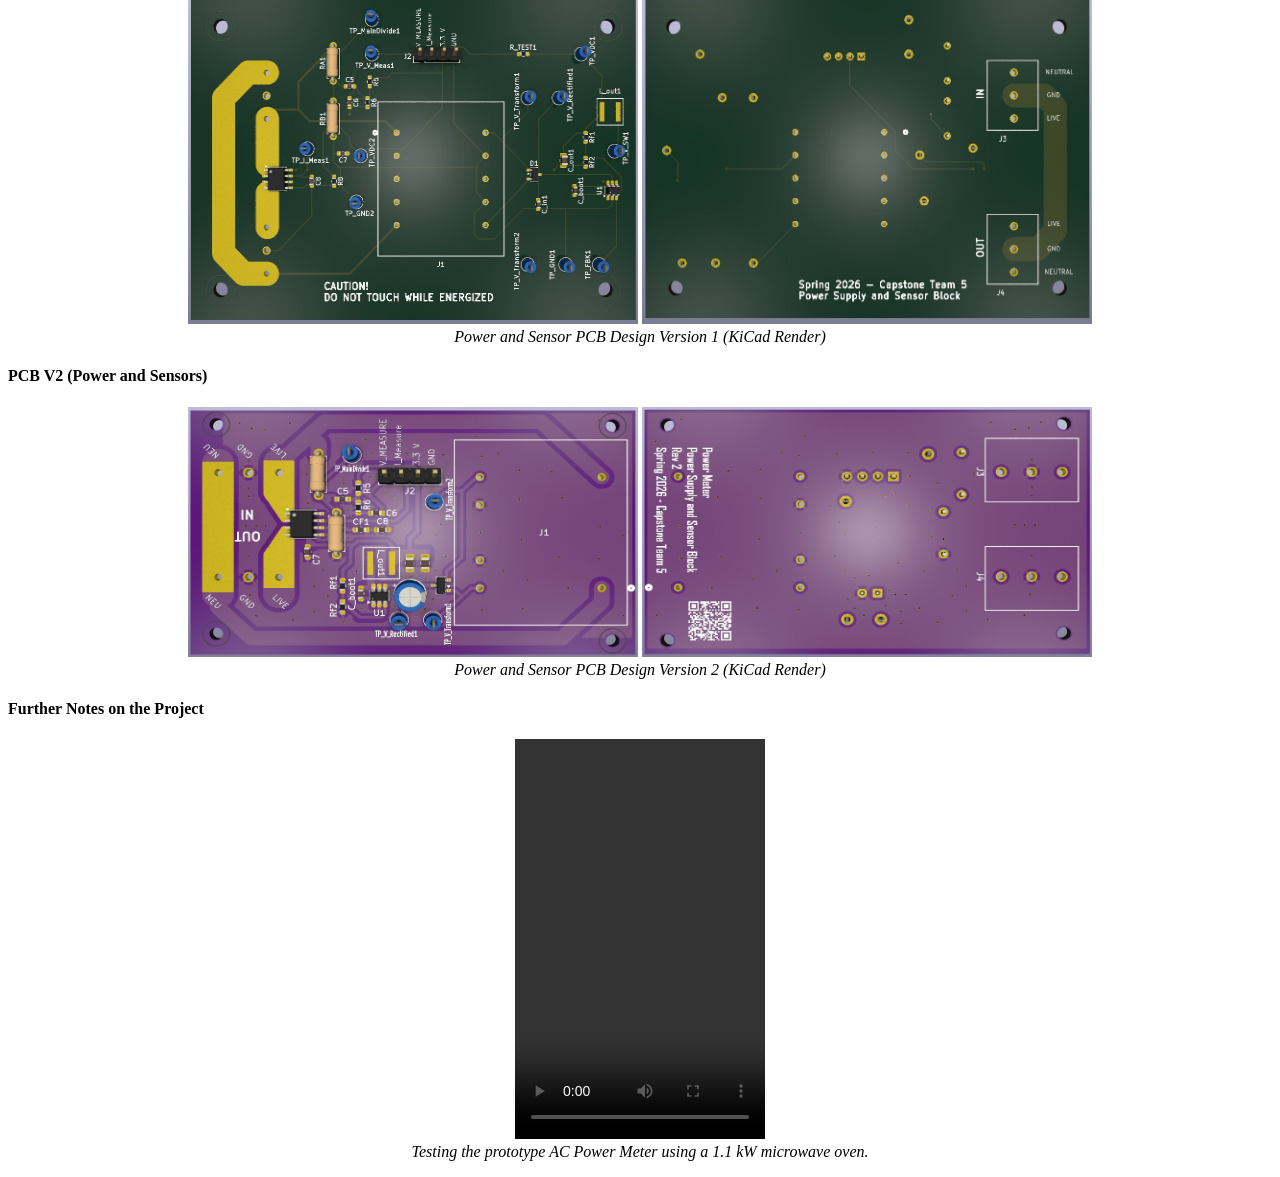
==== commit c47a33f6: "Update capstone.html" ====
--- a/capstone.html
+++ b/capstone.html
@@ -348,24 +348,24 @@
 				<td>Power Transformer</td> <!--Name -->
 				<td>BV301D06020</td> <!--mfg part -->
 				<td>J1</td> <!--schem ref -->
-				<td>Non-standard</td> <!--pkg -->
+				<td></td> <!--pkg -->
 				<td>1</td> <!--qty -->
 				<td>Single primary, dual secondary</td> <!--Description -->
 			</tr>
 			<!--Diode pair-->
 			<tr>
 				<td>Diode Pair</td> <!--Name -->
-				<td></td> <!--mfg part -->
-				<td></td> <!--schem ref -->
-				<td></td> <!--pkg -->
-				<td>1</td> <!--qty -->
-				<td></td> <!--Description -->
+				<td>MMBD1504A</td> <!--mfg part -->
+				<td>D1</td> <!--schem ref -->
+				<td>SMD-23</td> <!--pkg -->
+				<td>1</td> <!--qty -->
+				<td>Dual diode, common cathode</td> <!--Description -->
 			</tr>
 			<!--C_in-->
 			<tr>
 				<td>Input Capacitor</td> <!--Name -->
 				<td></td> <!--mfg part -->
-				<td></td> <!--schem ref -->
+				<td>C_in</td> <!--schem ref -->
 				<td></td> <!--pkg -->
 				<td>1</td> <!--qty -->
 				<td></td> <!--Description -->
@@ -374,17 +374,35 @@
 			<tr>
 				<td>Output Capacitor</td> <!--Name -->
 				<td></td> <!--mfg part -->
-				<td></td> <!--schem ref -->
+				<td>C_out</td> <!--schem ref -->
 				<td></td> <!--pkg -->
 				<td>1</td> <!--qty -->
 				<td></td> <!--Description -->
 			</tr>
 			<!--L_out-->
 			<tr>
-				<td>Inductor</td> <!--Name -->
-				<td></td> <!--mfg part -->
-				<td></td> <!--schem ref -->
+				<td>Output Inductor</td> <!--Name -->
+				<td>XAL5050-103MEC</td> <!--mfg part -->
+				<td>L_out</td> <!--schem ref -->
 				<td></td> <!--pkg -->
+				<td>1</td> <!--qty -->
+				<td>10 &mu;H power inductor</td> <!--Description -->
+			</tr>
+			<!--R_F1-->
+			<tr>
+				<td>Feedback Resistor</td> <!--Name -->
+				<td>RC0603FR-0786K6L</td> <!--mfg part -->
+				<td>R_f1</td> <!--schem ref -->
+				<td>0603</td> <!--pkg -->
+				<td>1</td> <!--qty -->
+				<td></td> <!--Description -->
+			</tr>
+			<!--R_F2-->
+			<tr>
+				<td>Feedback Resistor</td> <!--Name -->
+				<td>RC0603JR-0730KL</td> <!--mfg part -->
+				<td>R_f2</td> <!--schem ref -->
+				<td>0603</td> <!--pkg -->
 				<td>1</td> <!--qty -->
 				<td></td> <!--Description -->
 			</tr>
@@ -405,7 +423,7 @@
 	</p>
 	
 	<h4>
-		PCB Version 1
+		PCB Version 1 (Power and Sensors)
 	</h4>
 	
 	<figure>
@@ -415,7 +433,7 @@
 		<figcaption>Power and Sensor PCB Design Version 1 (KiCad Render)</figcaption>
 	</figure>
 	<h4>
-		PCB V2
+		PCB V2 (Power and Sensors)
 	</h4>
 	
 	<figure>
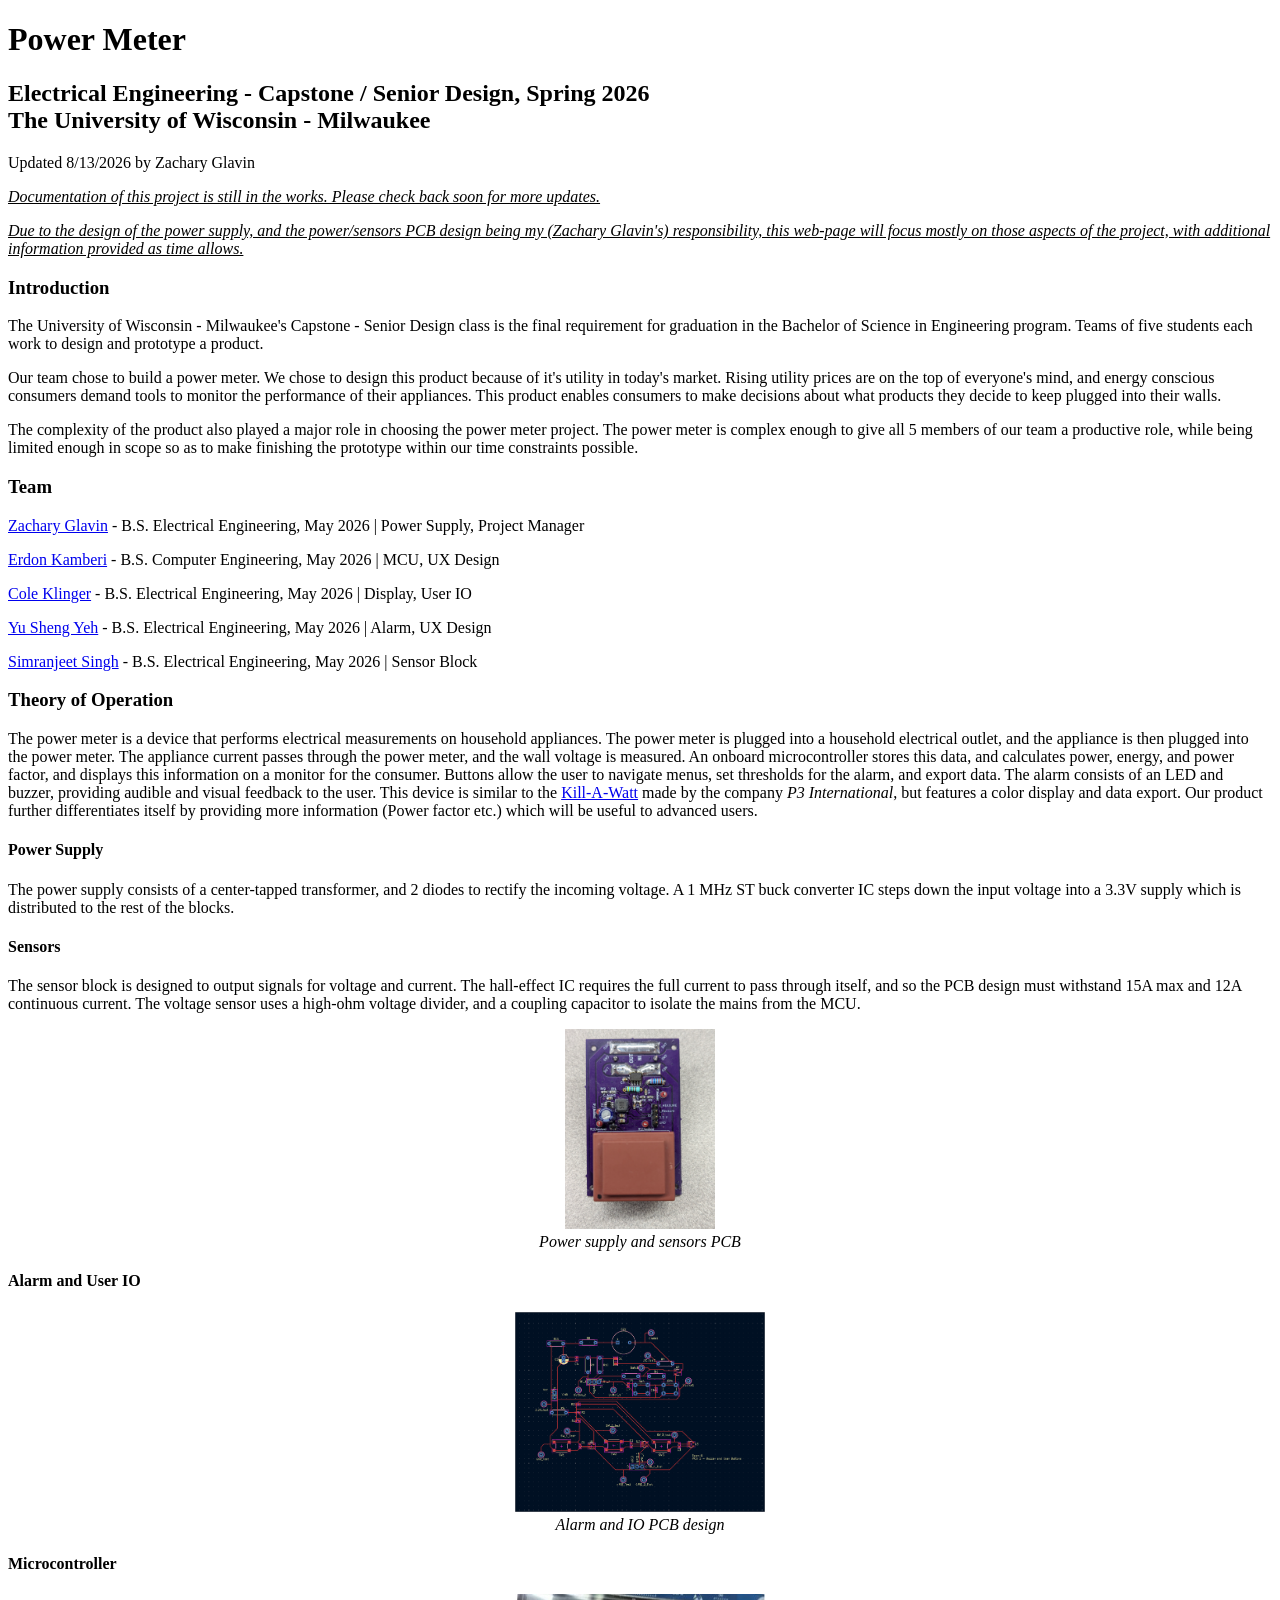
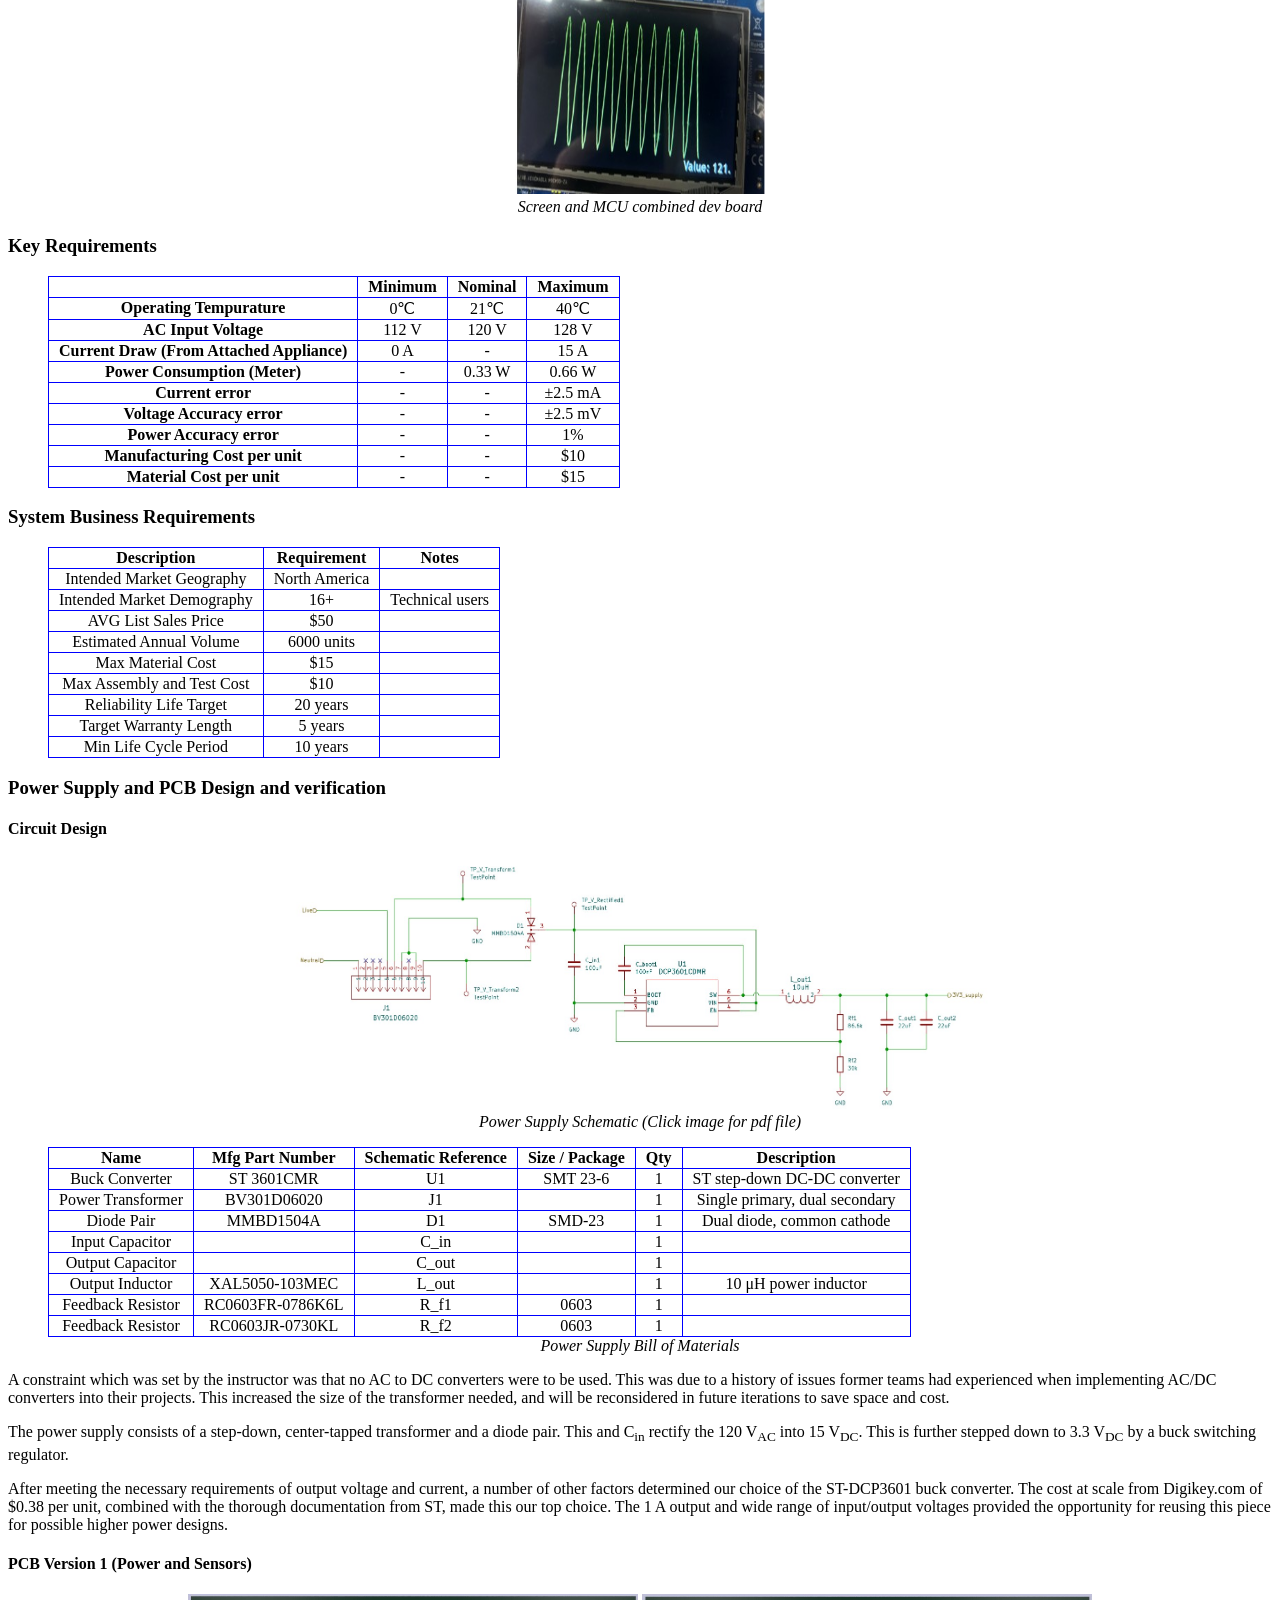
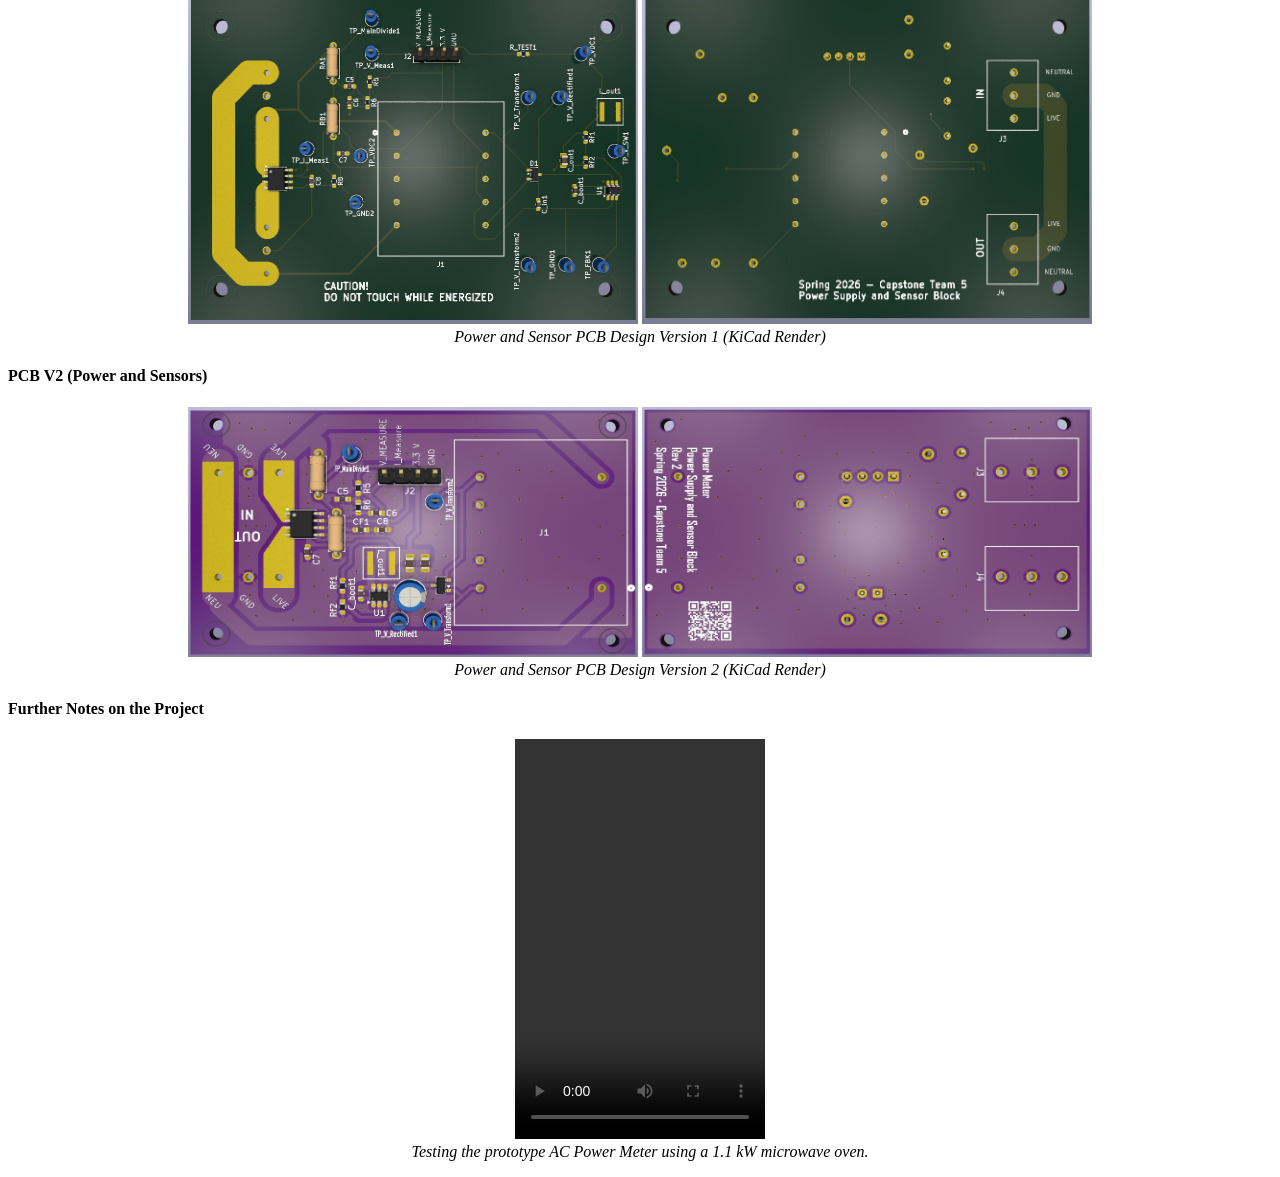
==== commit ec194bef: "spellcheck Full spell check of the document" ====
--- a/capstone.html
+++ b/capstone.html
@@ -27,7 +27,7 @@
 		Documentation of this project is still in the works. Please check back soon for more updates. 
 	</p>
 	<p>
-		Due to the design of the power supply, and the power/sensors PCB design being my (Zachary Glavin's) responsibility, this webpage will focus mostly on those aspects of the project, with additional information provided as time allows. 
+		Due to the design of the power supply, and the power/sensors PCB design being my (Zachary Glavin's) responsibility, this web-page will focus mostly on those aspects of the project, with additional information provided as time allows. 
 	</p>
 	
 	</i></u>
@@ -41,9 +41,9 @@
 	and prototype a product. 
 	</p>
 	<p>
-	Our team chose to build a power meter. We chose to design this product because of it's utility in todays market. 
-	Rising utility prices are on the top of everyone's mind, and energy concious consumers demand tools to monitor 
-	the perfomance of thier appliances. This product enables consumers to make decisions about what products they decide 
+	Our team chose to build a power meter. We chose to design this product because of it's utility in today's market. 
+	Rising utility prices are on the top of everyone's mind, and energy conscious consumers demand tools to monitor 
+	the performance of their appliances. This product enables consumers to make decisions about what products they decide 
 	to keep plugged into their walls. 
 	</p>
 	<p>
@@ -75,12 +75,12 @@
 		Theory of Operation
 	</h3>
 	<p>
-		The power meter is a device that perfoms electrical measurements on household appliances. 
+		The power meter is a device that performs electrical measurements on household appliances. 
 		The power meter is plugged into a household electrical outlet, and the appliance is then 
 		plugged into the power meter. The appliance current passes through the power meter, and 
 		the wall voltage is measured. An onboard microcontroller stores this data, and calculates 
 		power, energy, and power factor, and displays this information on a monitor for the consumer. 
-		Buttons allow the user to navigate menus, set threshholds for the alarm, and export data. 
+		Buttons allow the user to navigate menus, set thresholds for the alarm, and export data. 
 		The alarm consists of an LED and buzzer, providing audible and visual feedback to the user. 
 		This device is similar to the 
 		<a href="https://shop.p3international.com/products/kill-a-watt">Kill-A-Watt</a> 
@@ -270,7 +270,7 @@
 			
 			<tr>
 			
-				<td>Reliablility Life Target</td>
+				<td>Reliability Life Target</td>
 				<td>20 years</td>
 				<td></td>
 			
@@ -413,13 +413,13 @@
 	</figure>
 	
 	<p>
-		A constraint which was set by the instructor was that no AC to DC converters were to be used. This was due to a history of issues former teams had experienced when implimenting AC/DC converters into their projects. This increased the size of the transformer needed, and will be reconsidered in future itterations to save space and cost. 
+		A constraint which was set by the instructor was that no AC to DC converters were to be used. This was due to a history of issues former teams had experienced when implementing AC/DC converters into their projects. This increased the size of the transformer needed, and will be reconsidered in future iterations to save space and cost. 
 	</p>
 	<p>
 		The power supply consists of a step-down, center-tapped transformer and a diode pair. This and C<sub>in</sub> rectify the 120 V<sub>AC</sub> into 15 V<sub>DC</sub>. This is further stepped down to 3.3 V<sub>DC</sub> by a buck switching regulator.
 	
 	<p>
-		After meeting the nessesary requirements of output voltage and current, a number of other factors determined our choice of the ST-DCP3601 buck converter. The cost at scale from Digikey.com of $0.38 per unit, combined with the thorough documentation from ST, made this our top choice. The 1 A output and wide range of input/output voltages provided the oportunity for reusing this piece for possible higher power designs.
+		After meeting the necessary requirements of output voltage and current, a number of other factors determined our choice of the ST-DCP3601 buck converter. The cost at scale from Digikey.com of $0.38 per unit, combined with the thorough documentation from ST, made this our top choice. The 1 A output and wide range of input/output voltages provided the opportunity for reusing this piece for possible higher power designs.
 	</p>
 	
 	<h4>
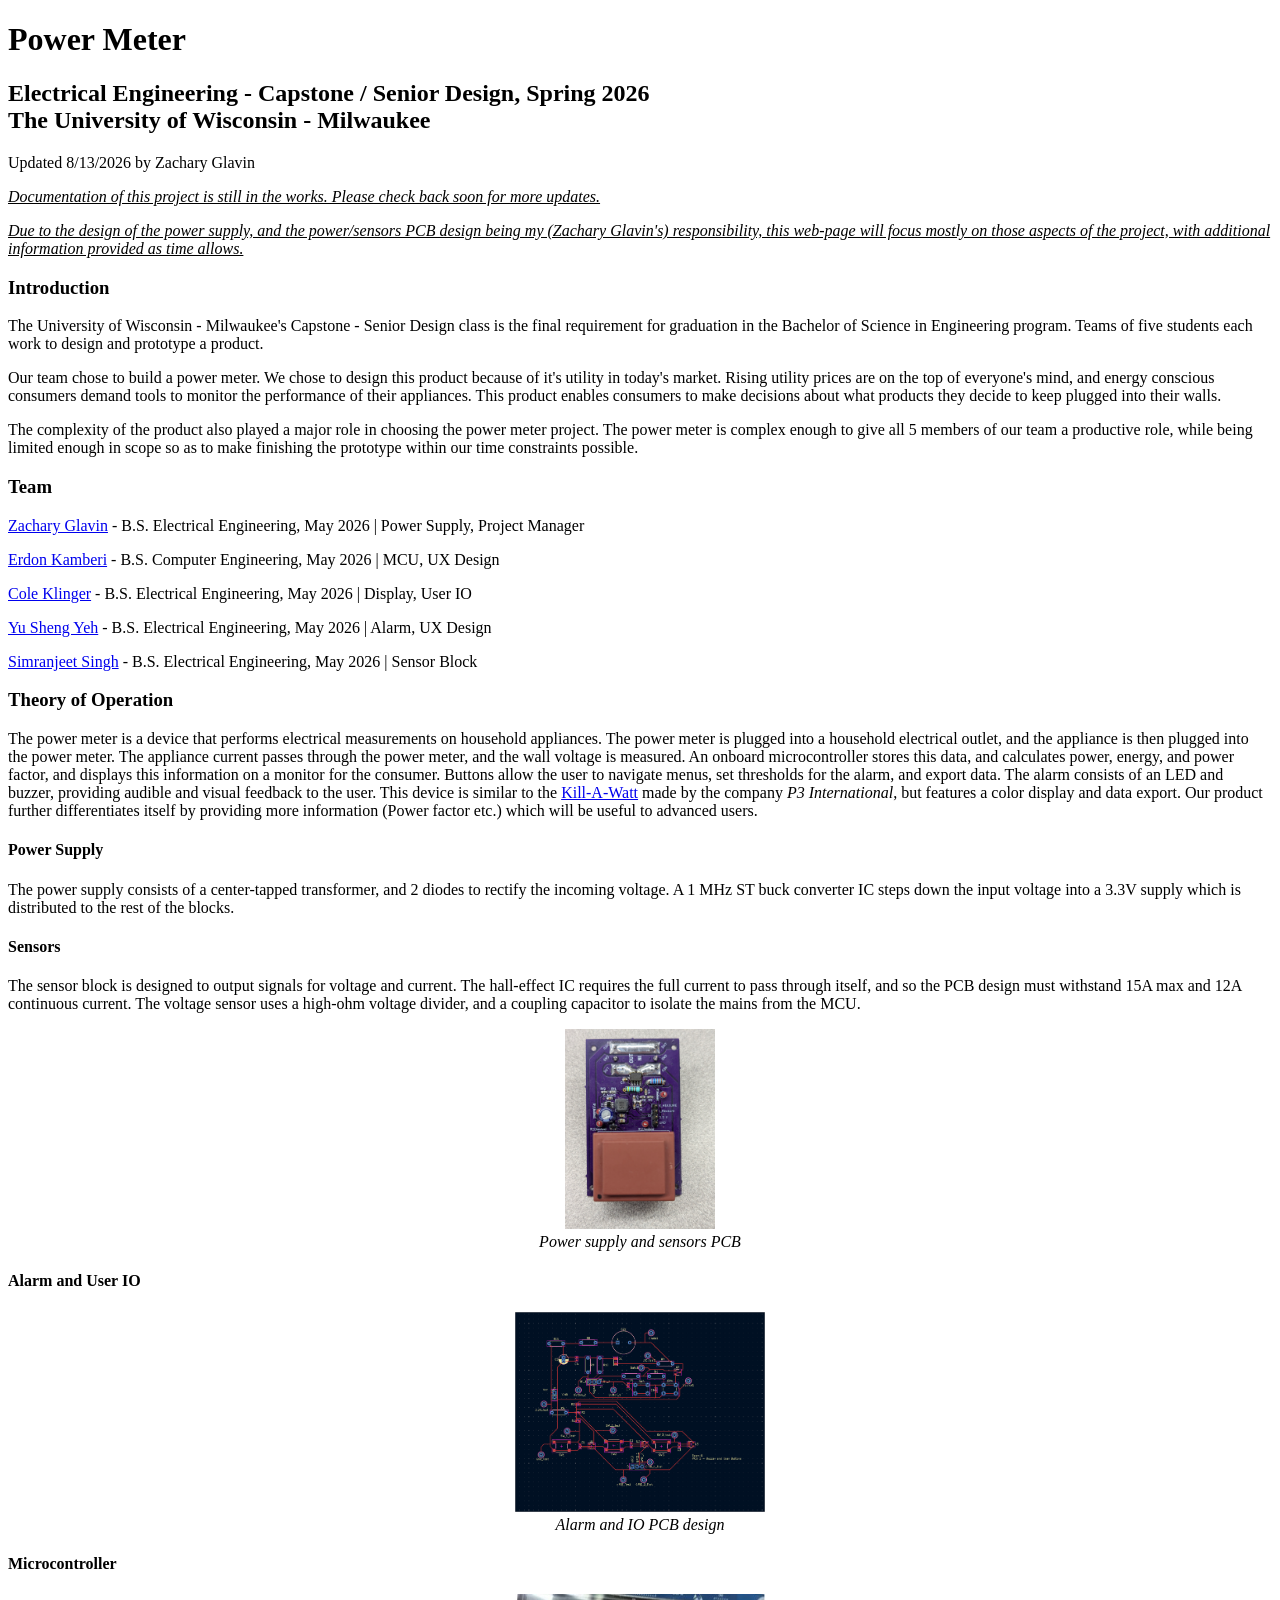
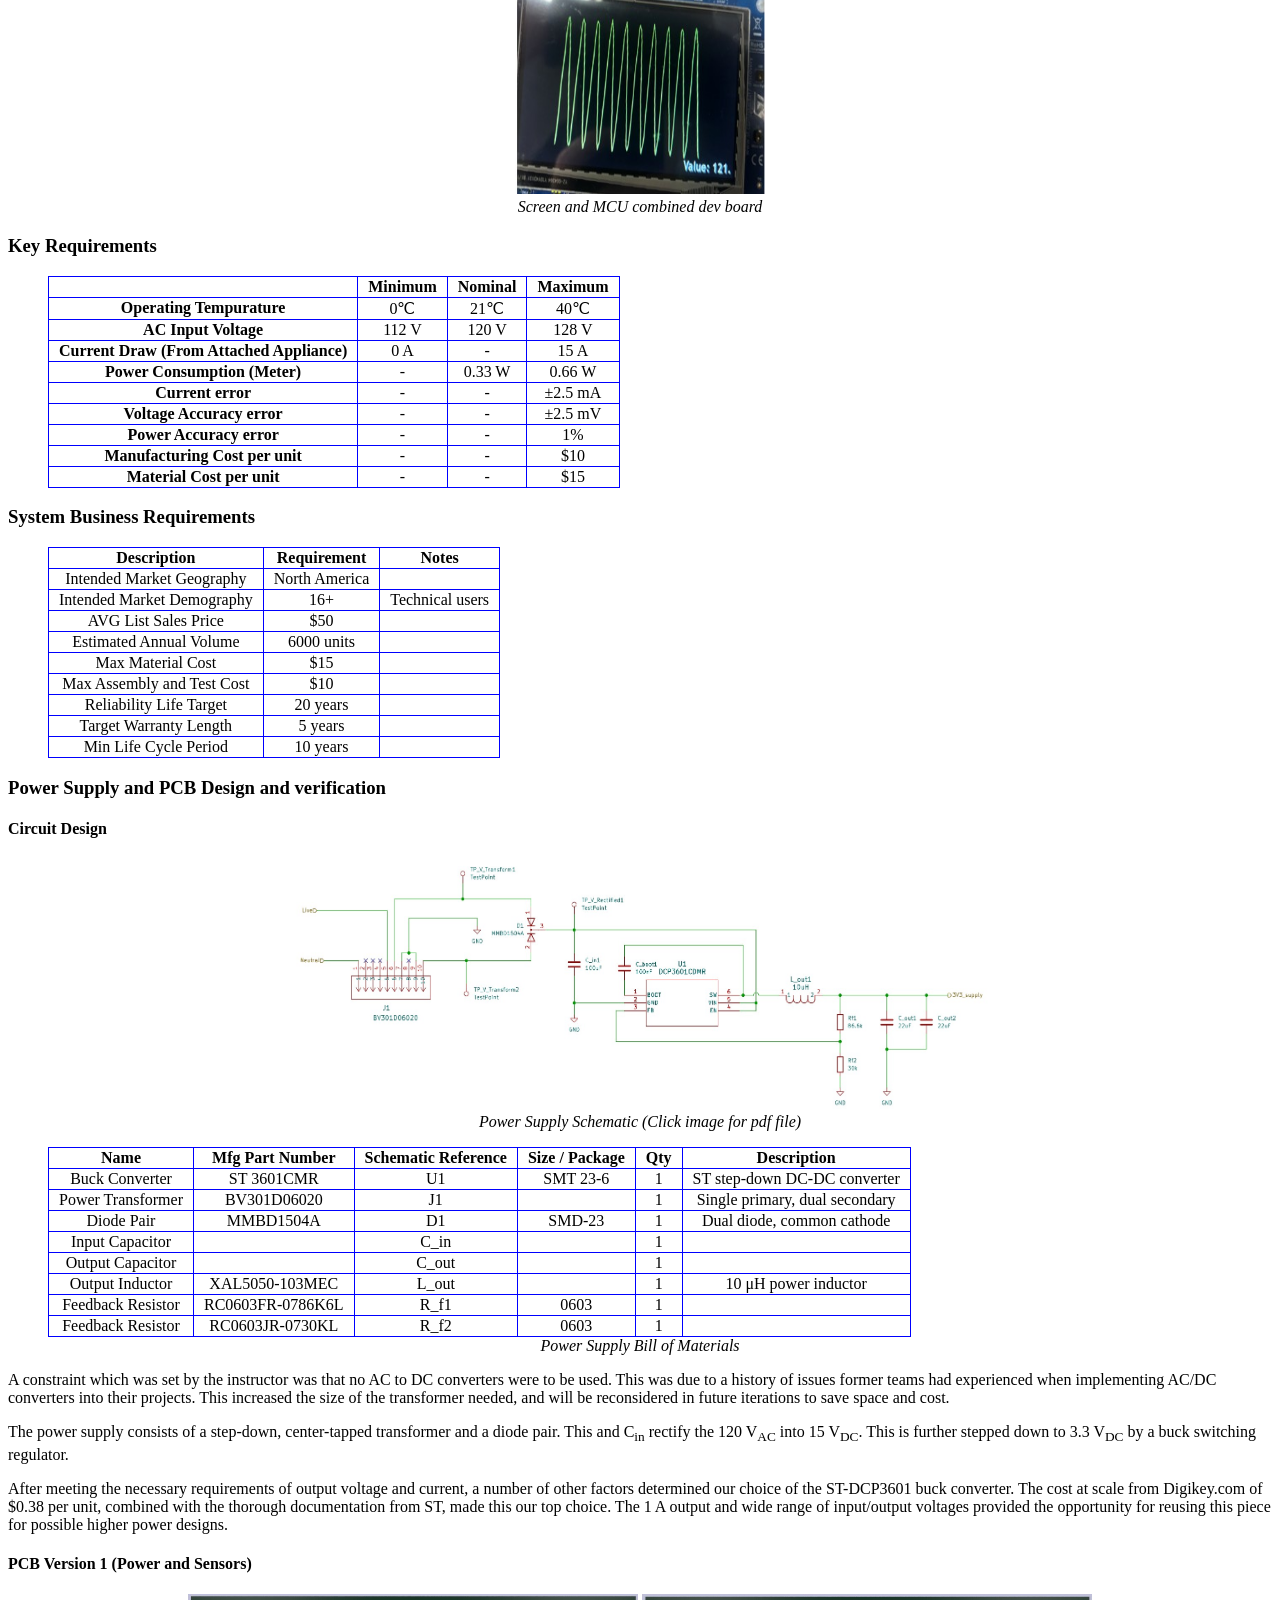
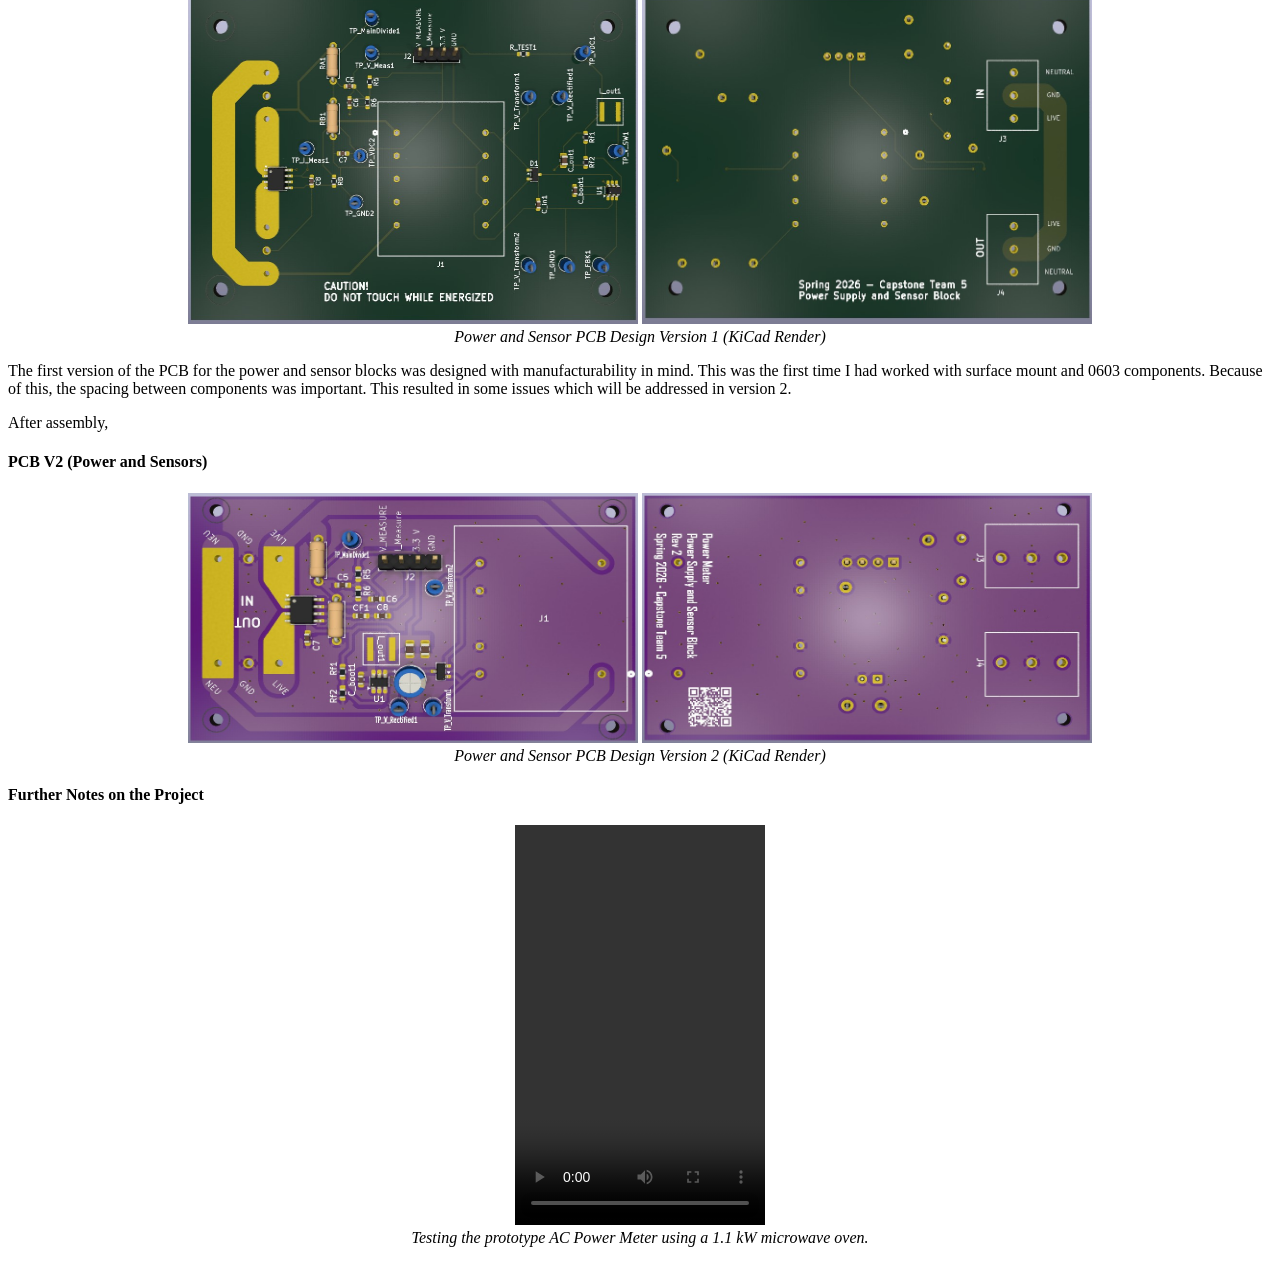
==== commit b23f913e: "Update capstone.html" ====
--- a/capstone.html
+++ b/capstone.html
@@ -432,6 +432,15 @@
 		<img src="images/pwr_pcb_v1_back.jpg" style="width: 450px; height: 330px">
 		<figcaption>Power and Sensor PCB Design Version 1 (KiCad Render)</figcaption>
 	</figure>
+	
+	<p>
+		The first version of the PCB for the power and sensor blocks was designed with manufacturability in mind. This was the first time I had worked with surface mount and 0603 components. Because of this, the spacing between components was important. This resulted in some issues which will be addressed in version 2. 
+	</p>
+	
+	<p>
+		After assembly, 
+	</p>
+	
 	<h4>
 		PCB V2 (Power and Sensors)
 	</h4>
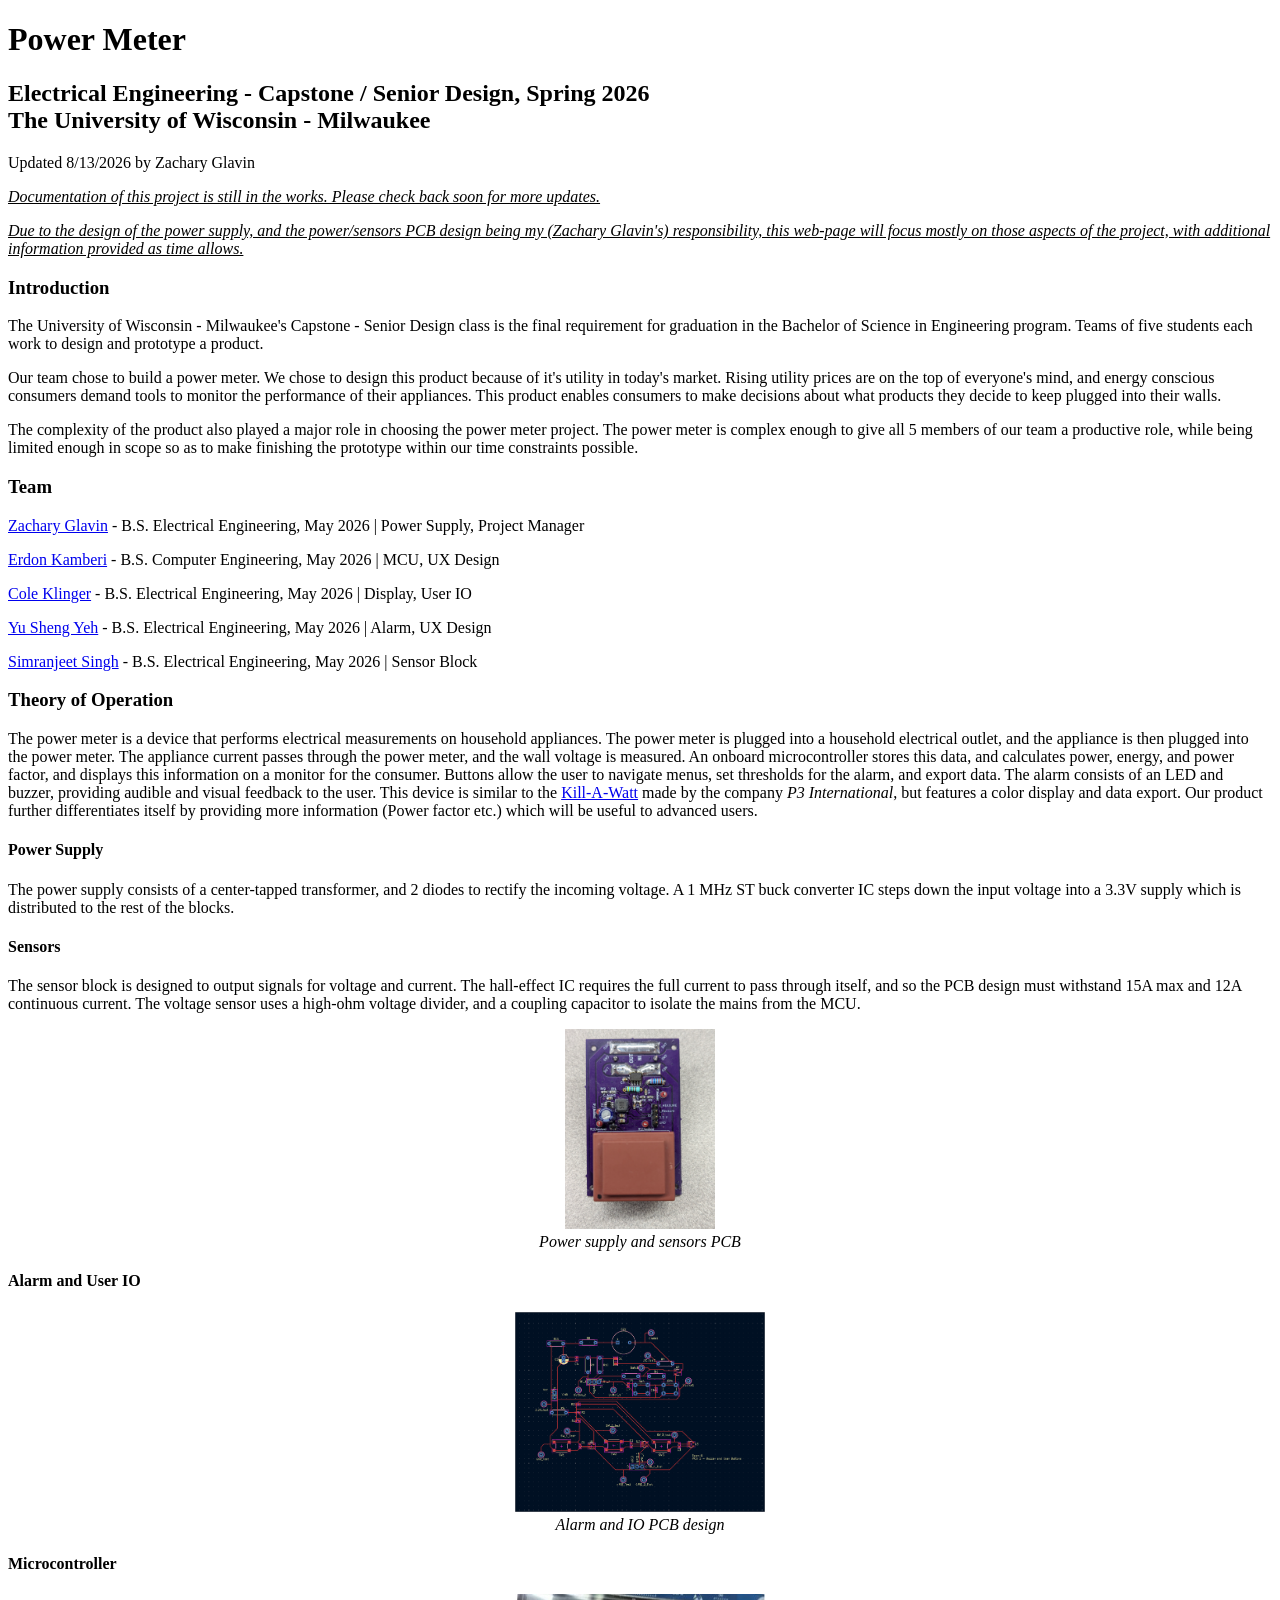
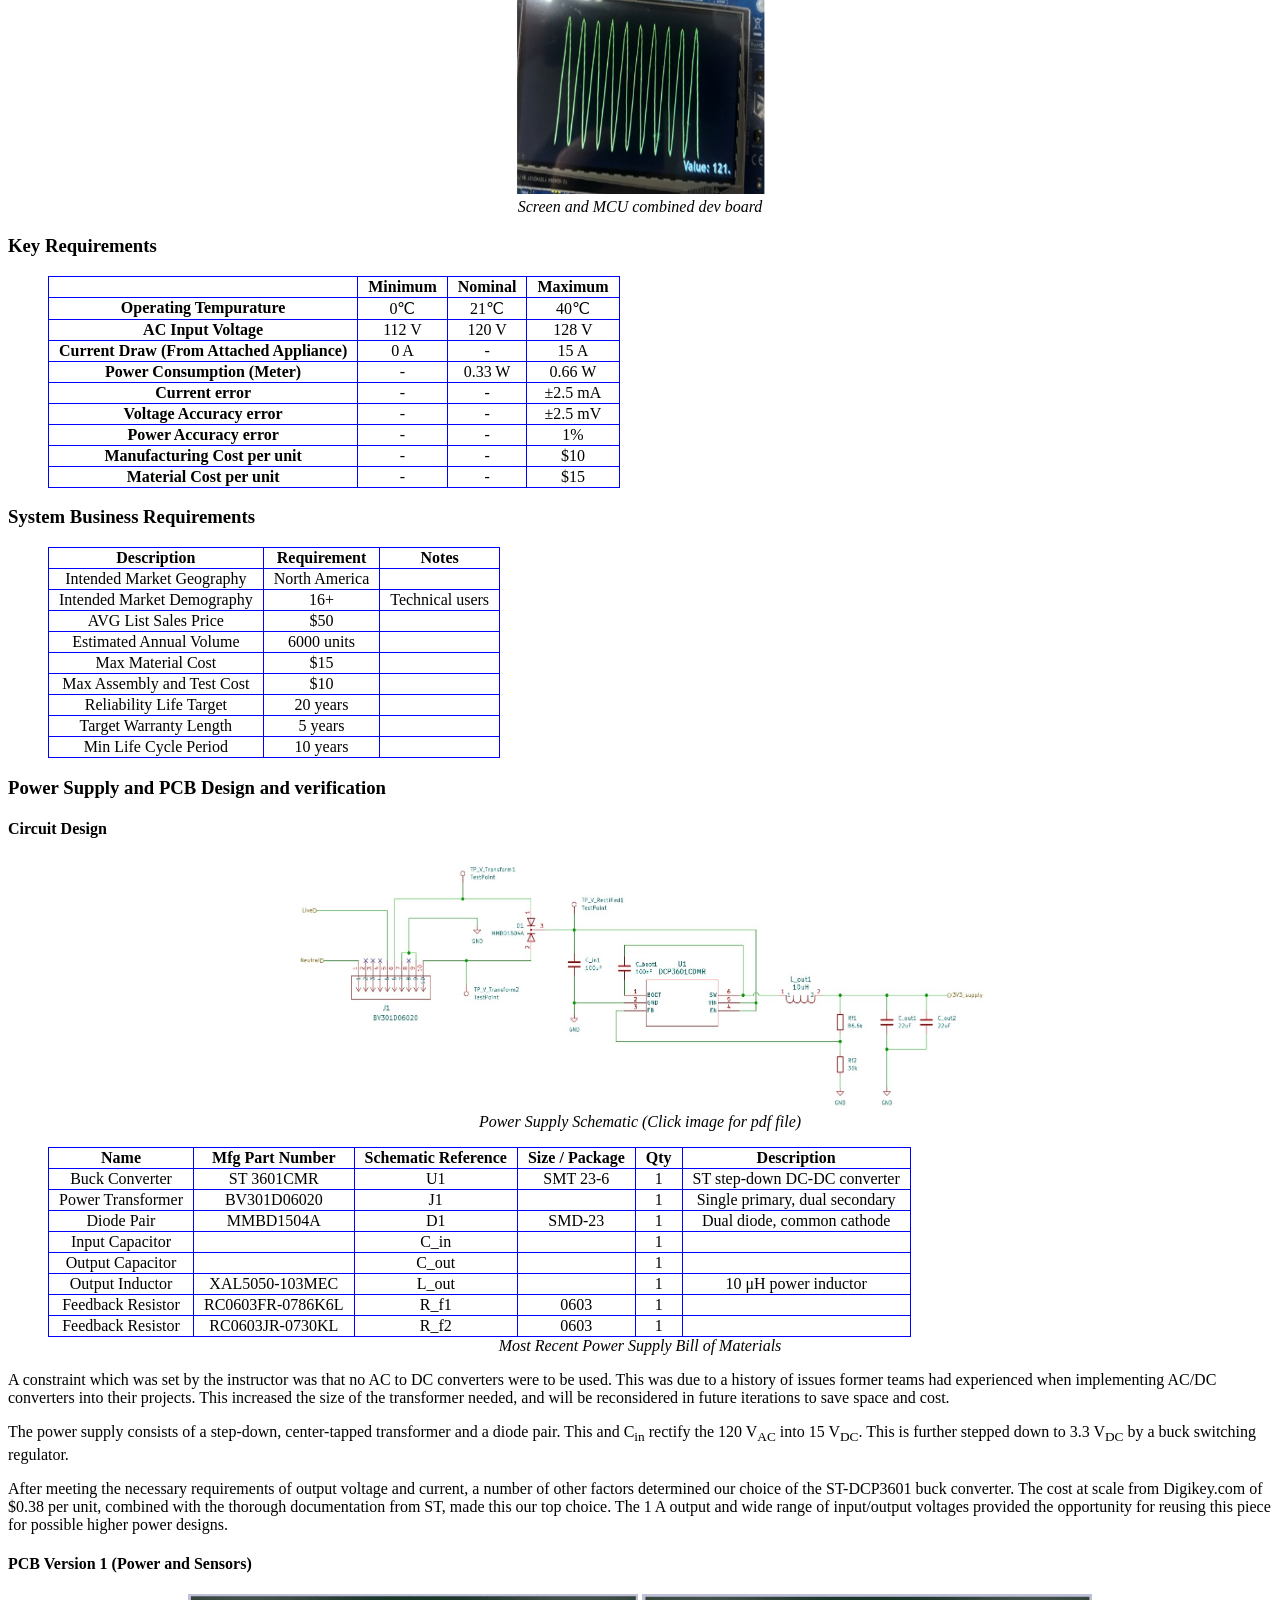
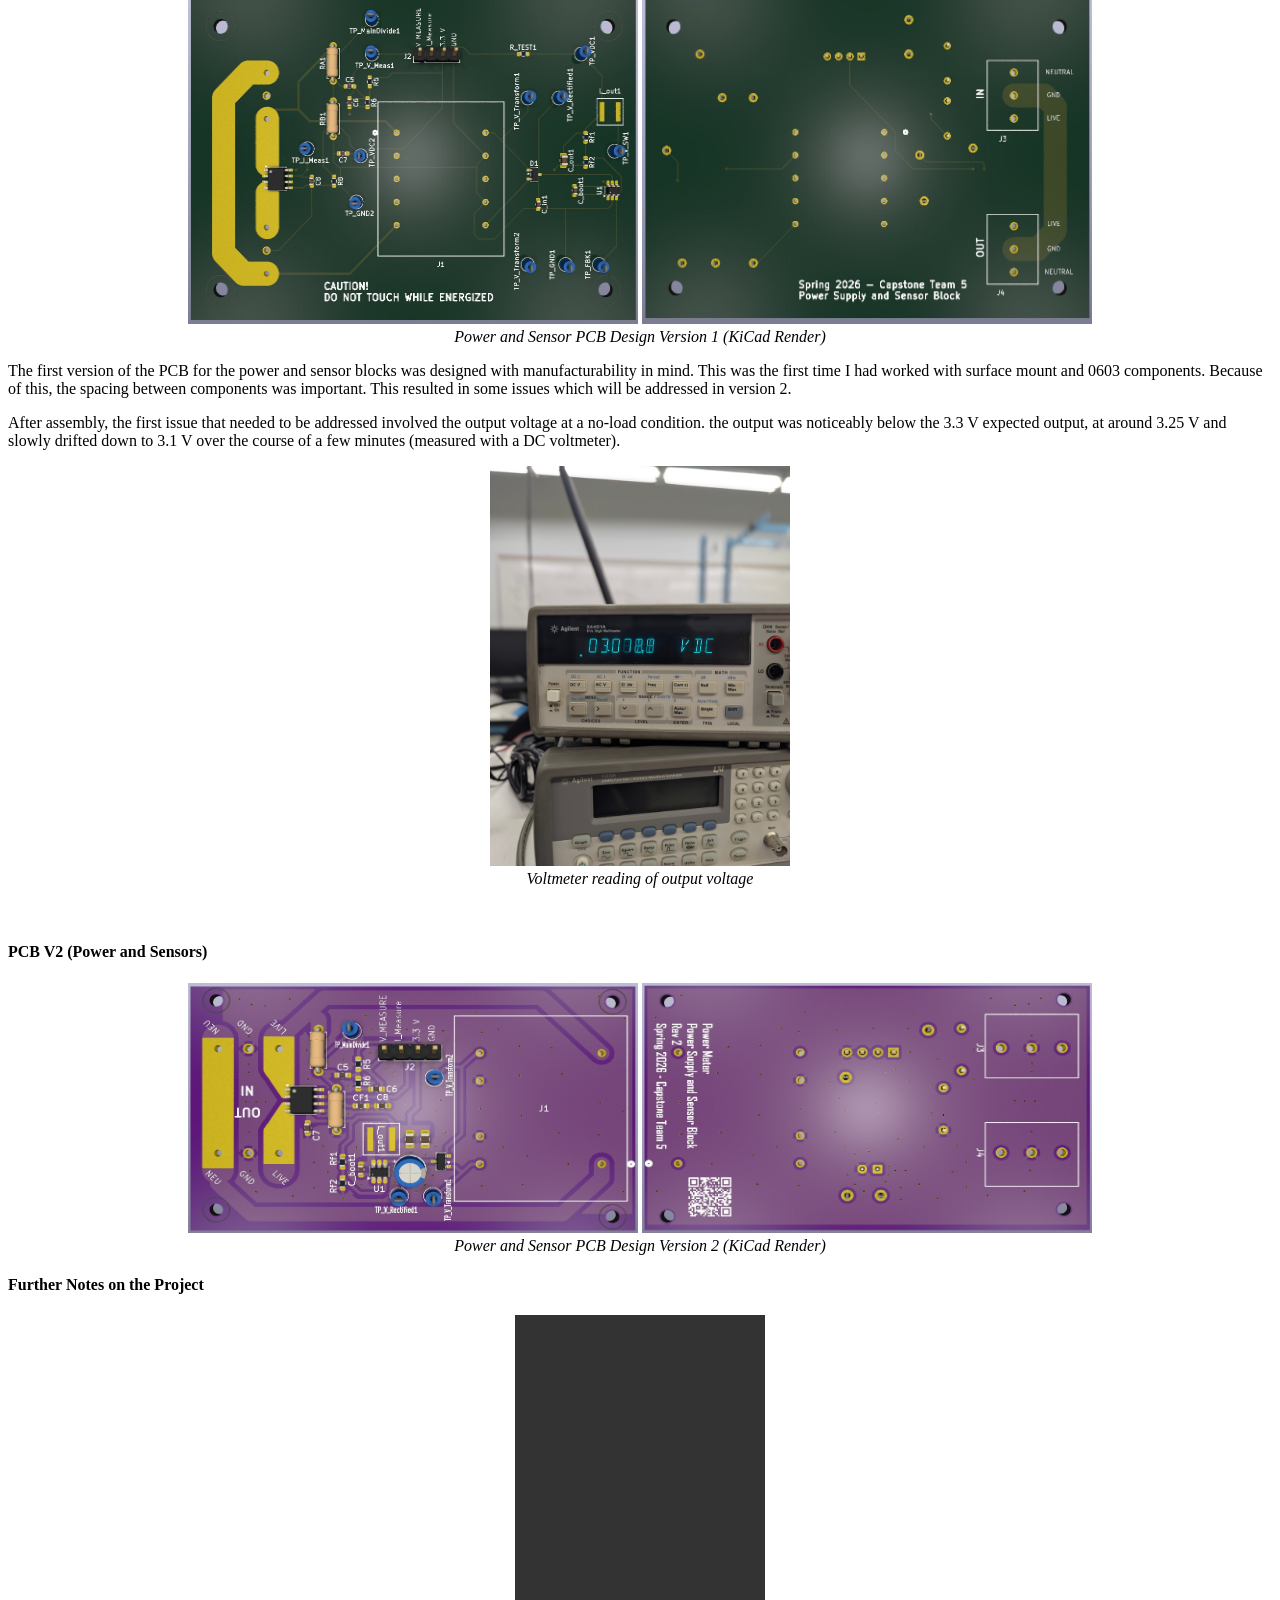
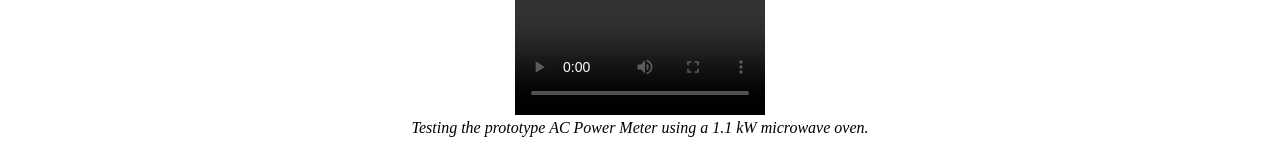
==== commit edd7e1b5: "Added debugging images" ====
--- a/capstone.html
+++ b/capstone.html
@@ -408,7 +408,7 @@
 			</tr>
 		</table>
 		<figcaption>
-			Power Supply Bill of Materials
+			Most Recent Power Supply Bill of Materials
 		</figcaption>
 	</figure>
 	
@@ -438,8 +438,20 @@
 	</p>
 	
 	<p>
-		After assembly, 
-	</p>
+		After assembly, the first issue that needed to be addressed involved the output voltage at a no-load condition. the output was noticeably below the 3.3 V expected output, at around 3.25 V and slowly drifted down to 3.1 V over the course of a few minutes (measured with a DC voltmeter). 
+	</p>
+	
+	<!-- Voltmeter at 3.0 V -->
+	<figure>
+		<img src="images/debugging_round_1/PXL_20260402_023019976.LONG_EXPOSURE-01.COVER.jpg" style="width: 300px; height: 400px">
+		<figcaption>Voltmeter reading of output voltage</figcaption>
+	</figure>
+	
+	<!-- o-scope screenshot showing malfunctioning buck output -->
+	<figure>
+		<img src="images/_.jpg" style="width: 1px; height: 1px">
+		<figcaption></figcaption>
+	</figure>
 	
 	<h4>
 		PCB V2 (Power and Sensors)
